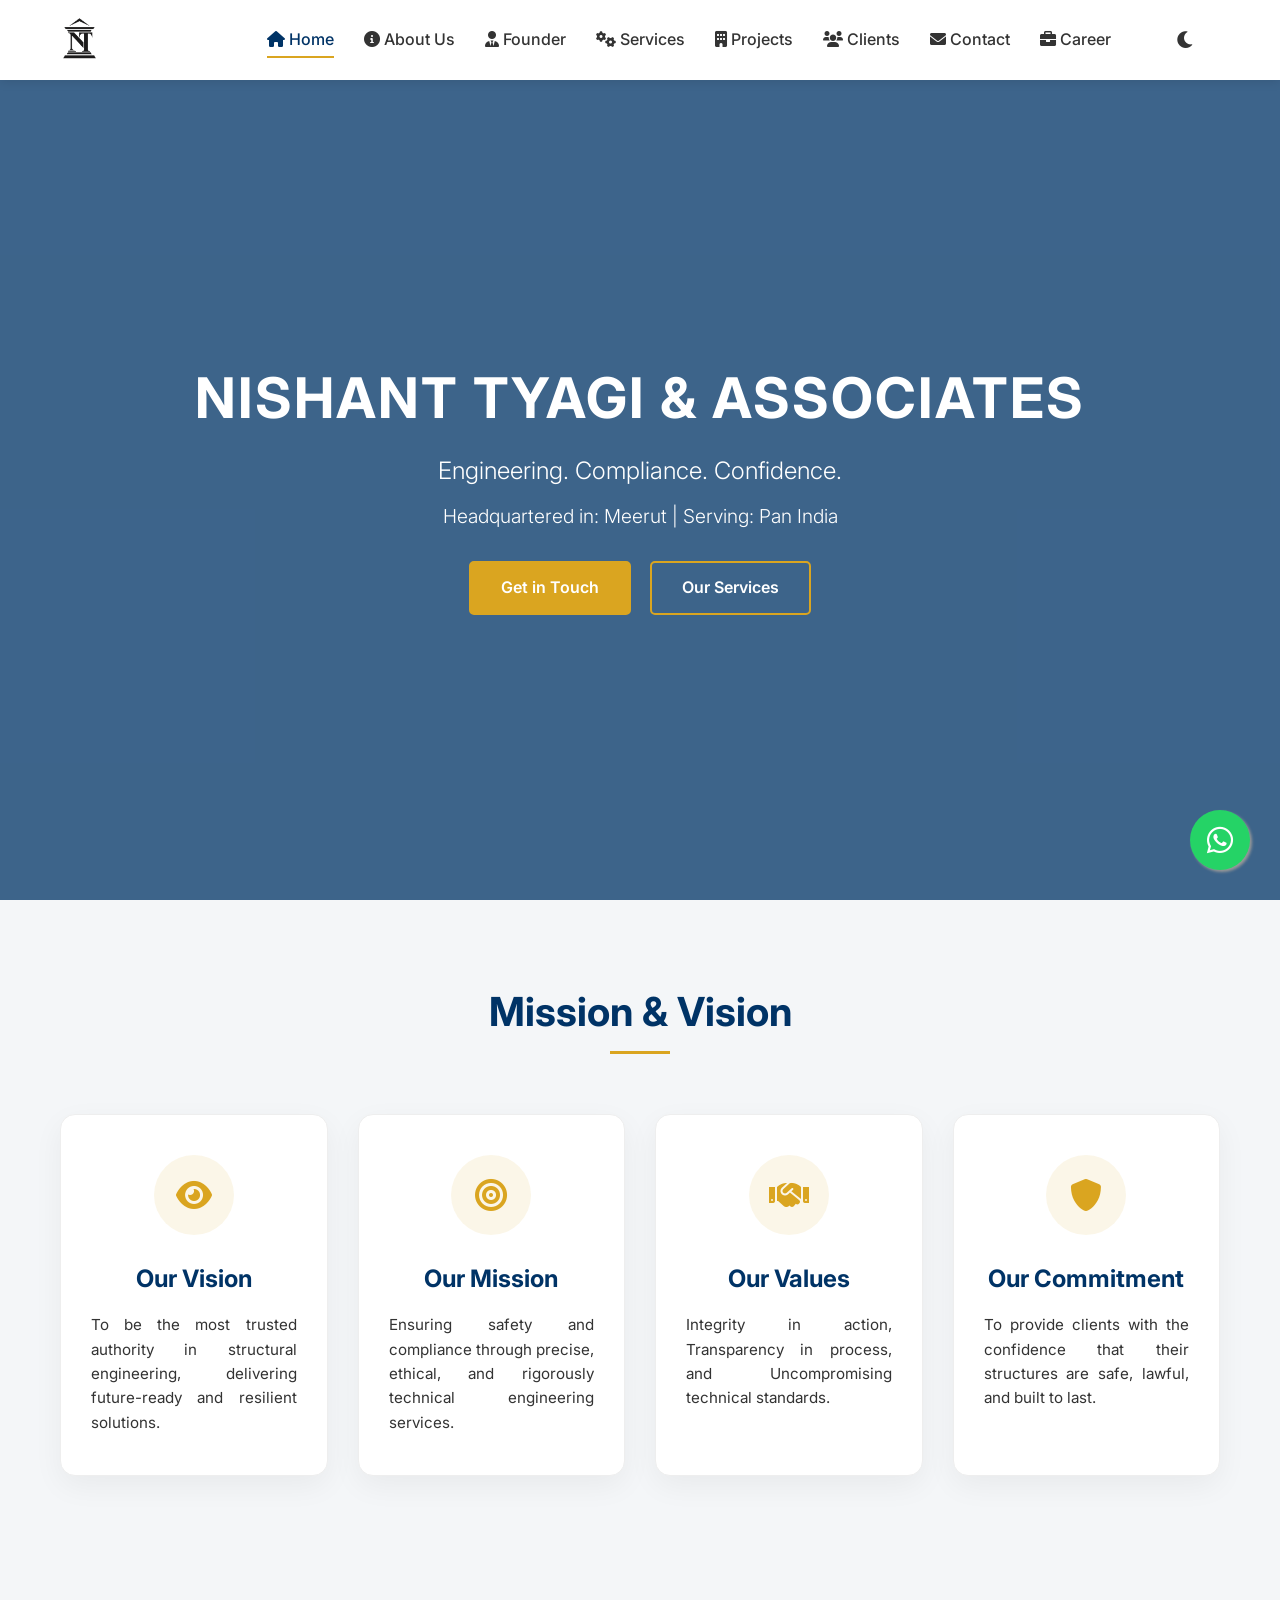
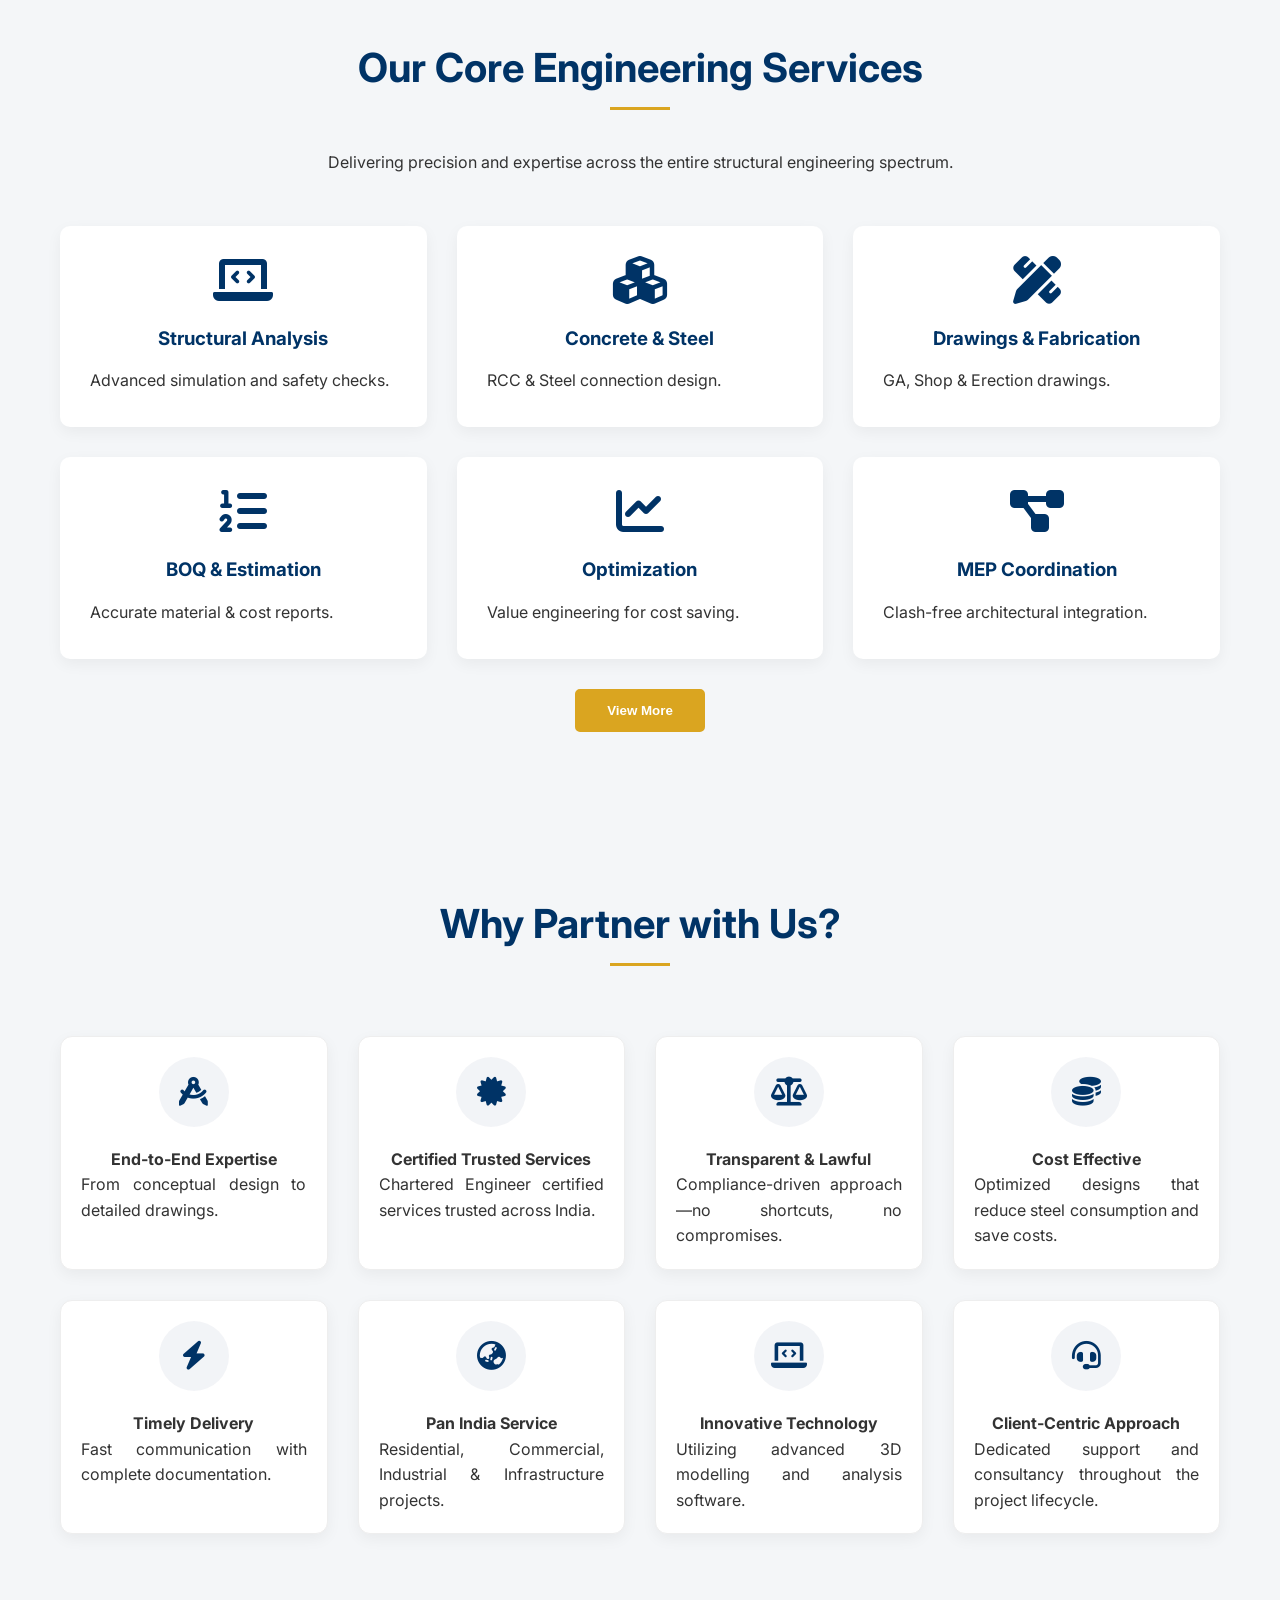
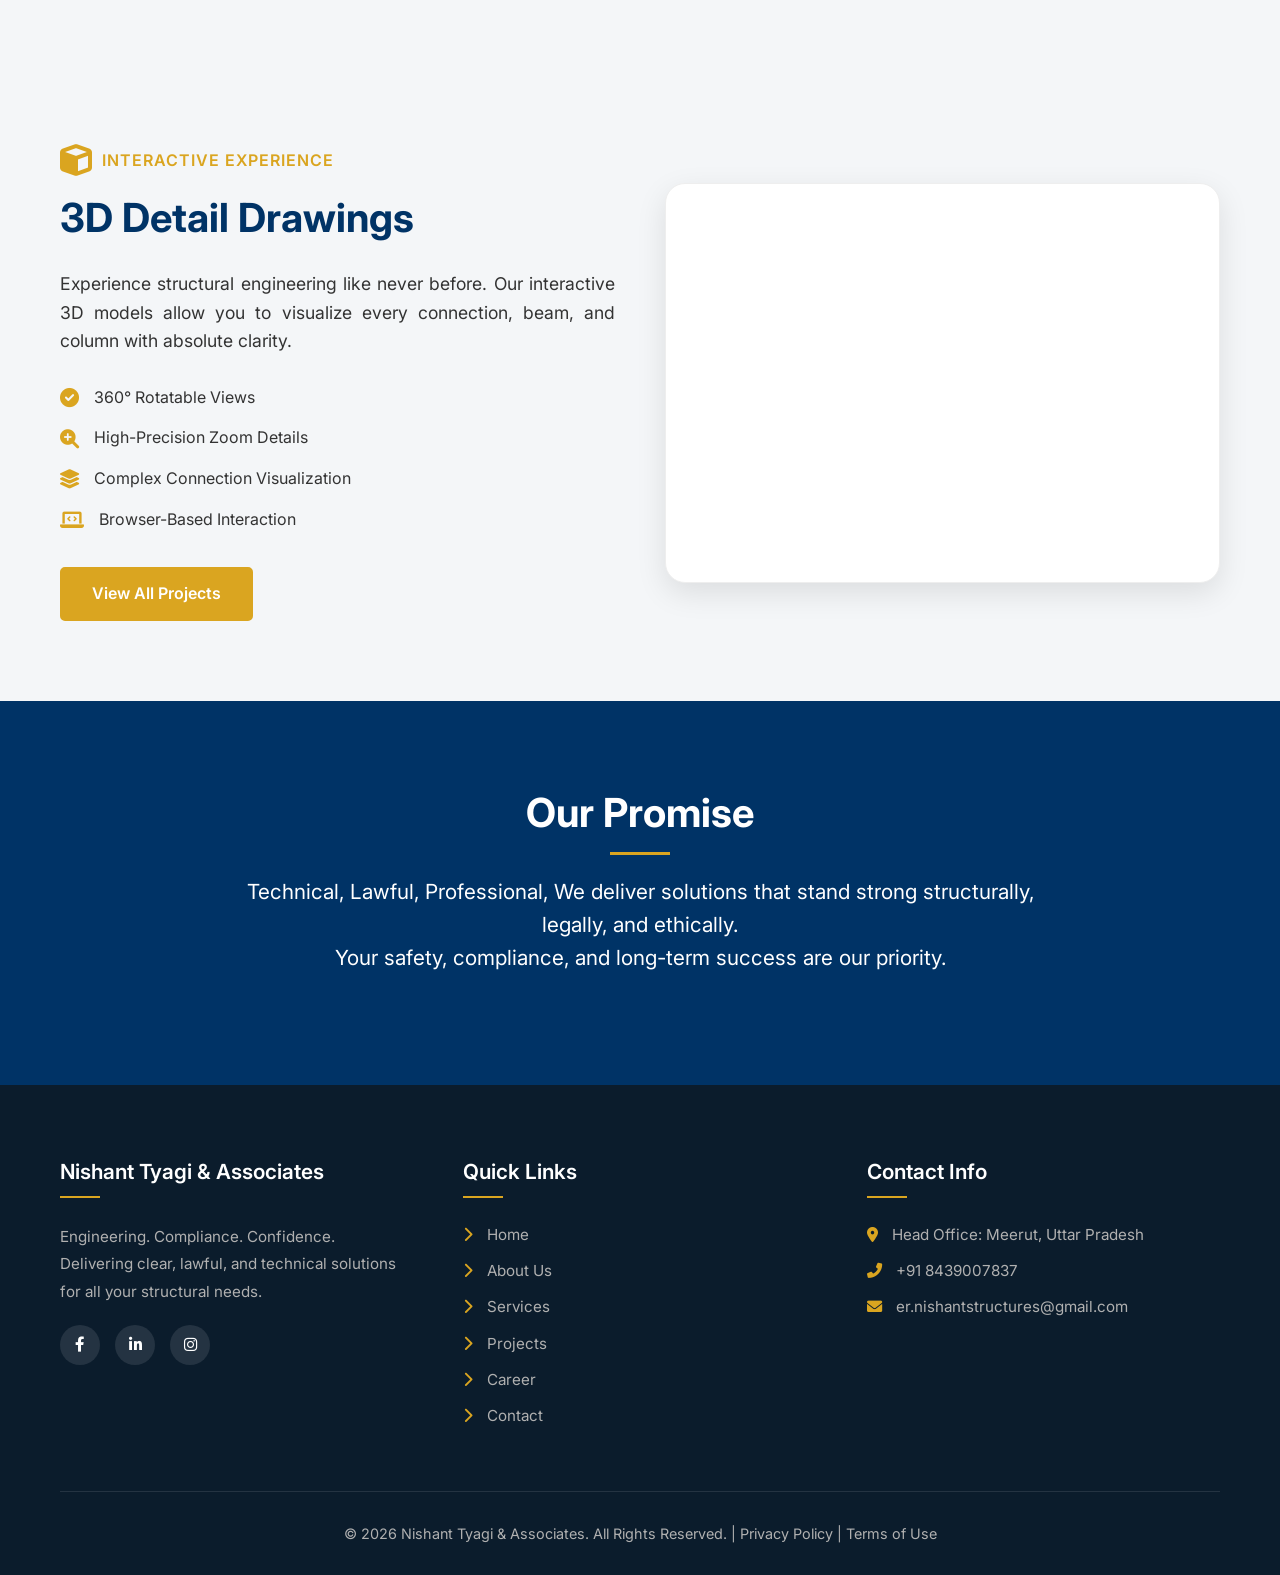
==== index.html @ 3ebc5d52 "first upload" ====
<!DOCTYPE html>
<html lang="en">

<head>
    <!-- Google Analytics -->
    <script async src="https://www.googletagmanager.com/gtag/js?id=G-XPP1EX9ZJM"></script>
    <script>
        window.dataLayer = window.dataLayer || [];
        function gtag(){dataLayer.push(arguments);}
        gtag('js', new Date());
        gtag('config', 'G-XPP1EX9ZJM');
    </script>

    <!-- Basic SEO -->
    <meta charset="UTF-8">
    <meta name="viewport" content="width=device-width, initial-scale=1.0">

    <!--  High-Performance Title -->
    <title>Best Structural Engineers | CEng Design, Audit & FEA Experts India</title>

    <!-- Optimized Meta Description (CTR Focused) -->
    <meta name="description" content="CEng Structural Engineers in Meerut & Pan India. Structural audits, FEA, design & compliance by Nishant Tyagi & Associates. Call +91 8439007837.">

    <!-- Optional Keywords -->
    <meta name="keywords" content="Structural Engineer Meerut, Structural Audit India, FEA Analysis, Building Design, Structural Consultant India">

    <!-- Canonical -->
    <link rel="canonical" href="https://nishanttyagiandassociates.com/">

    <!-- Robots -->
    <meta name="robots" content="index, follow, max-image-preview:large">

    <!-- Author -->
    <meta name="author" content="Nishant Tyagi & Associates">

    <!-- Theme Color (Mobile SEO boost) -->
    <meta name="theme-color" content="#0d1b2a">

    <!-- Open Graph -->
    <meta property="og:title" content="Best Structural Engineers in Meerut | Nishant Tyagi & Associates">
    <meta property="og:description" content="Structural audits, FEA, compliance & design experts across India. Trusted engineering solutions.">
    <meta property="og:image" content="https://nishanttyagiandassociates.com/assets/images/logo.png">
    <meta property="og:url" content="https://nishanttyagiandassociates.com/">
    <meta property="og:type" content="website">

    <!-- Twitter SEO -->
    <meta name="twitter:card" content="summary_large_image">
    <meta name="twitter:title" content="Top Structural Engineers in Meerut">
    <meta name="twitter:description" content="Audit, FEA, compliance & design services across India. Call +91 8439007837.">
    <meta name="twitter:image" content="https://nishanttyagiandassociates.com/assets/images/logo.png">

    <!-- Schema (Upgraded ProfessionalService + LocalBusiness) -->
    <script type="application/ld+json">
    {
      "@context": "https://schema.org",
      "@type": "ProfessionalService",
      "name": "Nishant Tyagi & Associates",
      "url": "https://nishanttyagiandassociates.com/",
      "logo": "https://nishanttyagiandassociates.com/assets/images/logo.png",
      "image": "https://nishanttyagiandassociates.com/assets/images/logo.png",
      "description": "CEng Structural Engineers in Meerut providing structural audit, FEA analysis, design and compliance services across India.",
      "telephone": "+91 8439007837",
      "priceRange": "$$",
      "address": {
        "@type": "PostalAddress",
        "addressLocality": "Meerut",
        "addressRegion": "Uttar Pradesh",
        "postalCode": "250001",
        "addressCountry": "IN"
      },
      "geo": {
        "@type": "GeoCoordinates",
        "latitude": 28.9845,
        "longitude": 77.7064
      },
      "areaServed": {
        "@type": "Country",
        "name": "India"
      },
      "openingHours": "Mo-Sa 09:00-18:00",
      "sameAs": [
        "https://www.facebook.com/nishantstructures",
        "https://www.linkedin.com/in/nishant-tyagi-1036a1152/"
      ]
    }
    </script>

    <!-- Performance (Important for SEO Ranking) -->
    <link rel="preconnect" href="https://fonts.googleapis.com">
    <link rel="preconnect" href="https://fonts.gstatic.com" crossorigin>

    <!-- Fonts -->
    <link href="https://fonts.googleapis.com/css2?family=Inter:wght@300;400;500;600;700&amp;display=swap" rel="stylesheet">

    <!-- CSS -->
    <link rel="stylesheet" href="assets/css/style.css">

    <!-- Favicon -->
    <link rel="icon" href="assets/images/logo.png" type="image/png">

    <!-- Icons -->
    <link rel="stylesheet" href="https://cdnjs.cloudflare.com/ajax/libs/font-awesome/6.0.0/css/all.min.css">

</head>

<body>

    <!-- Header -->
    <header>
        <div class="container nav-container">
            <a href="index.html" class="logo">
                <img src="assets/images/logo.png" alt="Nishant Tyagi & Associates">
            </a>
            <div class="mobile-menu-btn"><i class="fas fa-bars"></i></div>
            <nav class="nav-links">
                <a href="index.html" class="active"><i class="fas fa-home"></i> Home</a>
                <a href="about/"><i class="fas fa-info-circle"></i> About Us</a>
                <a href="founder/"><i class="fas fa-user-tie"></i> Founder</a>
                <a href="services/"><i class="fas fa-cogs"></i> Services</a>
                <a href="projects/"><i class="fas fa-building"></i> Projects</a>
                <a href="clients/"><i class="fas fa-users"></i> Clients</a>
                <a href="contact/"><i class="fas fa-envelope"></i> Contact</a>
                <a href="career/"><i class="fas fa-briefcase"></i> Career</a>
                <!-- Theme Toggle inside Nav for better mobile layout -->
                <div id="theme-toggle" style="cursor: pointer; margin-left: 10px;"><i class="fas fa-moon"></i></div>
            </nav>
        </div>
    </header>

    <!-- Hero Section -->
    <section class="hero">
        <video autoplay muted loop playsinline id="hero-video">
            <source src="assets/videos/1.mp4" type="video/mp4">
            Your browser does not support the video tag.
        </video>
        <div class="hero-overlay"></div>
        <div class="container hero-content">
            <h1 class="reveal">Nishant Tyagi & Associates</h1>
            <p class="reveal reveal-delay-2">Engineering. Compliance. Confidence.</p>
            <p style="font-size: 1.2rem; margin-top: -20px;">Headquartered in: Meerut | Serving: Pan India</p>
            <div style="margin-top: 30px;">
                <a href="contact/" class="btn">Get in Touch</a>
                <a href="services/" class="btn" style="background: transparent; margin-left: 15px;">Our Services</a>
            </div>
        </div>
    </section>

    <!-- Mission & Vision -->
    <section class="section-padding" style="background-color: var(--light-bg);">
        <div class="container">
            <div class="text-center">
                <h2 class="section-title">Mission & Vision</h2>
            </div>
            <div class="mv-grid">
                <!-- Vision -->
                <div class="mv-card reveal">
                    <div class="mv-icon"><i class="fas fa-eye"></i></div>
                    <h3>Our Vision</h3>
                    <p>To be the most trusted authority in structural engineering, delivering future-ready and resilient
                        solutions.</p>
                </div>

                <!-- Mission -->
                <div class="mv-card reveal reveal-delay-1">
                    <div class="mv-icon"><i class="fas fa-bullseye"></i></div>
                    <h3>Our Mission</h3>
                    <p>Ensuring safety and compliance through precise, ethical, and rigorously technical engineering
                        services.</p>
                </div>

                <!-- Values -->
                <div class="mv-card reveal reveal-delay-2">
                    <div class="mv-icon"><i class="fas fa-handshake"></i></div>
                    <h3>Our Values</h3>
                    <p>Integrity in action, Transparency in process, and Uncompromising technical standards.</p>
                </div>

                <!-- Commitment -->
                <div class="mv-card reveal reveal-delay-3">
                    <div class="mv-icon"><i class="fas fa-shield-alt"></i></div>
                    <h3>Our Commitment</h3>
                    <p>To provide clients with the confidence that their structures are safe, lawful, and built to last.
                    </p>
                </div>
            </div>
        </div>
    </section>

    </section>

    <!-- Core Engineering Services -->
    <section class="section-padding">
        <div class="container">
            <div class="text-center">
                <h2 class="section-title">Our Core Engineering Services</h2>
                <p style="margin-top: 20px; color: var(--text-color);">Delivering precision and expertise across the
                    entire structural engineering spectrum.</p>
            </div>
            <div class="services-grid" style="margin-top: 50px;">
                <!-- Service 1 -->
                <a href="services/#analysis" class="service-card text-center reveal"
                    style="display:block; padding: 30px; text-decoration:none; color:inherit;">
                    <i class="fas fa-laptop-code fa-3x" style="color: var(--primary-color); margin-bottom: 20px;"></i>
                    <h3>Structural Analysis</h3>
                    <p>Advanced simulation and safety checks.</p>
                </a>
                <!-- Service 2 -->
                <a href="services/#concrete-steel" class="service-card text-center reveal"
                    style="display:block; padding: 30px; text-decoration:none; color:inherit;">
                    <i class="fas fa-cubes fa-3x" style="color: var(--primary-color); margin-bottom: 20px;"></i>
                    <h3>Concrete & Steel</h3>
                    <p>RCC & Steel connection design.</p>
                </a>
                <!-- Service 3 -->
                <a href="services/#drawings" class="service-card text-center reveal"
                    style="display:block; padding: 30px; text-decoration:none; color:inherit;">
                    <i class="fas fa-pencil-ruler fa-3x" style="color: var(--primary-color); margin-bottom: 20px;"></i>
                    <h3>Drawings & Fabrication</h3>
                    <p>GA, Shop & Erection drawings.</p>
                </a>
                <!-- Service 4 -->
                <a href="services/#boq" class="service-card text-center reveal"
                    style="display:block; padding: 30px; text-decoration:none; color:inherit;">
                    <i class="fas fa-list-ol fa-3x" style="color: var(--primary-color); margin-bottom: 20px;"></i>
                    <h3>BOQ & Estimation</h3>
                    <p>Accurate material & cost reports.</p>
                </a>
                <!-- Service 5 -->
                <a href="services/#optimization" class="service-card text-center reveal"
                    style="display:block; padding: 30px; text-decoration:none; color:inherit;">
                    <i class="fas fa-chart-line fa-3x" style="color: var(--primary-color); margin-bottom: 20px;"></i>
                    <h3>Optimization</h3>
                    <p>Value engineering for cost saving.</p>
                </a>
                <!-- Service 6 -->
                <a href="services/#coordination" class="service-card text-center reveal"
                    style="display:block; padding: 30px; text-decoration:none; color:inherit;">
                    <i class="fas fa-project-diagram fa-3x"
                        style="color: var(--primary-color); margin-bottom: 20px;"></i>
                    <h3>MEP Coordination</h3>
                    <p>Clash-free architectural integration.</p>
                </a>
                <!-- Service 7 -->
                <a href="services/#compliance" class="service-card text-center reveal"
                    style="display:block; padding: 30px; text-decoration:none; color:inherit;">
                    <i class="fas fa-globe fa-3x" style="color: var(--primary-color); margin-bottom: 20px;"></i>
                    <h3>Global Compliance</h3>
                    <p>IS, AISC, MBMA standards.</p>
                </a>
                <!-- Service 8 (New) -->
                <a href="services/#peer-review" class="service-card text-center reveal"
                    style="display:block; padding: 30px; text-decoration:none; color:inherit;">
                    <i class="fas fa-glasses fa-3x" style="color: var(--primary-color); margin-bottom: 20px;"></i>
                    <h3>Peer Review & Vetting</h3>
                    <p>Third-party design verification.</p>
                </a>
                <!-- Service 9 (New) -->
                <a href="services/#audit" class="service-card text-center reveal"
                    style="display:block; padding: 30px; text-decoration:none; color:inherit;">
                    <i class="fas fa-stethoscope fa-3x" style="color: var(--primary-color); margin-bottom: 20px;"></i>
                    <h3>Structural Audit</h3>
                    <p>Health check & Retrofitting.</p>
                </a>
            </div>
        </div>
    </section>

    <!-- Why Partner with Us -->
    <section class="section-padding">
        <div class="container">
            <div class="text-center">
                <h2 class="section-title">Why Partner with Us?</h2>
            </div>
            <div class="features-grid">
                <div class="feature-item reveal">
                    <div class="feature-icon"><i class="fas fa-drafting-compass anim-float"></i></div>
                    <h4>End-to-End Expertise</h4>
                    <p>From conceptual design to detailed drawings.</p>
                </div>
                <div class="feature-item reveal">
                    <div class="feature-icon"><i class="fas fa-certificate anim-pulse"></i></div>
                    <h4>Certified Trusted Services</h4>
                    <p>Chartered Engineer certified services trusted across India.</p>
                </div>
                <div class="feature-item reveal">
                    <div class="feature-icon"><i class="fas fa-balance-scale anim-swing"></i></div>
                    <h4>Transparent & Lawful</h4>
                    <p>Compliance-driven approach—no shortcuts, no compromises.</p>
                </div>
                <div class="feature-item reveal">
                    <div class="feature-icon"><i class="fas fa-coins anim-wobble"></i></div>
                    <h4>Cost Effective</h4>
                    <p>Optimized designs that reduce steel consumption and save costs.</p>
                </div>
                <div class="feature-item reveal">
                    <div class="feature-icon"><i class="fas fa-bolt anim-float"></i></div>
                    <h4>Timely Delivery</h4>
                    <p>Fast communication with complete documentation.</p>
                </div>
                <div class="feature-item reveal">
                    <div class="feature-icon"><i class="fas fa-globe-asia anim-swing"></i></div>
                    <h4>Pan India Service</h4>
                    <p>Residential, Commercial, Industrial & Infrastructure projects.</p>
                </div>
                <!-- New Items -->
                <div class="feature-item reveal">
                    <div class="feature-icon"><i class="fas fa-laptop-code anim-pulse"></i></div>
                    <h4>Innovative Technology</h4>
                    <p>Utilizing advanced 3D modelling and analysis software.</p>
                </div>
                <div class="feature-item reveal">
                    <div class="feature-icon"><i class="fas fa-headset anim-wobble"></i></div>
                    <h4>Client-Centric Approach</h4>
                    <p>Dedicated support and consultancy throughout the project lifecycle.</p>
                </div>
            </div>
        </div>
    </section>

    <!-- 3D Detail Drawing Section -->
    <section class="section-padding" style="background-color: var(--light-bg);">
        <div class="container">
            <div class="model-content-grid">
                <!-- Left Side: Text Content -->
                <div class="model-text reveal">
                    <div style="display:flex; align-items:center; gap:10px; margin-bottom:10px;">
                        <i class="fas fa-cube fa-2x" style="color:var(--secondary-color);"></i>
                        <span
                            style="color:var(--secondary-color); font-weight:600; letter-spacing:1px; text-transform:uppercase;">Interactive
                            Experience</span>
                    </div>
                    <h2>3D Detail Drawings</h2>
                    <p>Experience structural engineering like never before. Our interactive 3D models allow you to
                        visualize every connection, beam, and column with absolute clarity.</p>

                    <div class="model-features">
                        <ul>
                            <li><i class="fas fa-check-circle"></i> <span>360° Rotatable Views</span></li>
                            <li><i class="fas fa-search-plus"></i> <span>High-Precision Zoom Details</span></li>
                            <li><i class="fas fa-layer-group"></i> <span>Complex Connection Visualization</span></li>
                            <li><i class="fas fa-laptop-code"></i> <span>Browser-Based Interaction</span></li>
                        </ul>
                    </div>

                    <a href="projects/" class="btn" style="margin-top:20px;">View All Projects</a>
                </div>

                <!-- Right Side: 3D Model -->
                <div class="model-wrapper reveal reveal-delay-2">
                    <video autoplay muted loop playsinline style="width: 100%; height: 100%; object-fit: cover;">
                        <source src="assets/videos/indexvideo.mp4" type="video/mp4">
                        Your browser does not support the video tag.
                    </video>
                </div>
            </div>
        </div>
    </section>

    <!-- Our Promise -->
    <section class="section-padding"
        style="background-color: var(--primary-color); color: var(--white); text-align: center;">
        <div class="container">
            <h2 class="section-title reveal" style="color: var(--white); border-bottom-color: var(--white);">Our Promise
            </h2>
            <p class="reveal" style="font-size: 1.3rem; max-width: 800px; margin: 0 auto 30px;">
                Technical, Lawful, Professional, We deliver solutions that stand strong structurally, legally, and
                ethically. <br>Your safety, compliance, and long-term success are our priority.
            </p>
        </div>
    </section>

    <!-- Footer -->
    <footer>
        <div class="container">
            <div class="footer-content">
                <div class="footer-section">
                    <h4>Nishant Tyagi & Associates</h4>
                    <p>Engineering. Compliance. Confidence.<br>Delivering clear, lawful, and technical solutions for all
                        your structural needs.</p>
                    <div class="social-links">
                        <a href="https://www.facebook.com/share/1Bvm3beDtH/?mibextid=wwXIfr"><i
                                class="fab fa-facebook-f"></i></a>
                        <a href="https://www.linkedin.com/in/nishant-tyagi-1036a1152/"><i
                                class="fab fa-linkedin-in"></i></a>
                        <a href="https://www.instagram.com/er.nishant19?igsh=MXc3ZTB1Z3V0cXY0aA%3D%3D&utm_source=qr"><i
                                class="fab fa-instagram"></i></a>
                    </div>
                </div>
                <div class="footer-section">
                    <h4>Quick Links</h4>
                    <ul>
                        <li><a href="index.html"><i class="fas fa-chevron-right"></i> Home</a></li>
                        <li><a href="about/"><i class="fas fa-chevron-right"></i> About Us</a></li>
                        <li><a href="services/"><i class="fas fa-chevron-right"></i> Services</a></li>
                        <li><a href="projects/"><i class="fas fa-chevron-right"></i> Projects</a></li>
                        <li><a href="career/"><i class="fas fa-chevron-right"></i> Career</a></li>
                        <li><a href="contact/"><i class="fas fa-chevron-right"></i> Contact</a></li>
                    </ul>
                </div>
                <div class="footer-section">
                    <h4>Contact Info</h4>
                    <ul>
                        <li><i class="fas fa-map-marker-alt"></i> Head Office: Meerut, Uttar Pradesh</li>
                        <li><i class="fas fa-phone-alt"></i> <a href="tel:+918439007837" style="color: #b0b0b0;">+91
                                8439007837</a></li>
                        <li><i class="fas fa-envelope"></i> <a href="mailto:er.nishantstructures@gmail.com"
                                style="color: #b0b0b0;">er.nishantstructures@gmail.com</a></li>
                    </ul>
                </div>
            </div>
            <div class="copyright">
                <p>&copy; <span id="current-year">2024</span> Nishant Tyagi & Associates. All Rights Reserved. | <a
                        href="privacy-policy.html" style="color: inherit; text-decoration: none;">Privacy Policy</a> |
                    <a href="terms.html" style="color: inherit; text-decoration: none;">Terms of Use</a>
                </p>
            </div>
        </div>
    </footer>

    <script src="assets/js/script.js"></script>
</body>

</html>
---- assets/css/style.css ----
/* Global Styles & Variables */
:root {
    /* Light Theme */
    --primary-color: #003366;
    --secondary-color: #DAA520;
    --text-color: #333333;
    --light-bg: #f4f6f8;
    --white: #ffffff;
    --card-bg: #ffffff;
    --nav-bg: #ffffff;
    --border-color: #eeeeee;
    --modal-bg: #ffffff;

    --font-main: 'Inter', sans-serif;
    --transition: all 0.3s ease;
}

[data-theme="dark"] {
    /* Dark Theme Override */
    --primary-color: #64b5f6;
    /* Lighter Blue for visibility */
    --text-color: #e0e0e0;
    --light-bg: #121212;
    --white: #1e1e1e;
    /* Main Dark BG */
    --card-bg: #2d2d2d;
    --nav-bg: #1e1e1e;
    --border-color: #404040;
    --modal-bg: #2d2d2d;
}

/* Reset & Basics */
* {
    box-sizing: border-box;
    margin: 0;
    padding: 0;
}

body {
    font-family: var(--font-main);
    line-height: 1.6;
    color: var(--text-color);
    background-color: var(--light-bg);
    /* Use light-bg as body bg */
    overflow-x: hidden;
    transition: background-color 0.3s ease, color 0.3s ease;
}

a {
    text-decoration: none;
    color: inherit;
    transition: var(--transition);
    cursor: pointer;
}

ul {
    list-style: none;
}

img {
    max-width: 100%;
    height: auto;
    display: block;
}

/* Utilities */
.container {
    max-width: 1200px;
    margin: 0 auto;
    padding: 0 20px;
}

.section-padding {
    padding: 80px 0;
}

.text-center {
    text-align: center;
}

.btn {
    display: inline-block;
    padding: 12px 30px;
    background-color: var(--secondary-color);
    color: #ffffff;
    border-radius: 5px;
    font-weight: 600;
    border: 2px solid var(--secondary-color);
    cursor: pointer;
}

.btn:hover {
    background-color: transparent;
    color: var(--secondary-color);
}

.section-title {
    font-size: 2.5rem;
    color: var(--primary-color);
    margin-bottom: 20px;
    position: relative;
    display: inline-block;
    padding-bottom: 10px;
}

.section-title::after {
    content: '';
    position: absolute;
    bottom: 0;
    left: 50%;
    transform: translateX(-50%);
    width: 60px;
    height: 3px;
    background-color: var(--secondary-color);
}

/* Navigation Styles */
header {
    background-color: var(--nav-bg);
    box-shadow: 0 2px 10px rgba(0, 0, 0, 0.1);
    position: fixed;
    top: 0;
    left: 0;
    right: 0;
    width: 100%;
    z-index: 1000;
    transition: var(--transition);
}

.nav-container {
    display: flex;
    justify-content: space-between;
    align-items: center;
    height: 80px;
    position: relative;
}

.logo img {
    height: 50px;
    width: auto;
    display: block;
}

.nav-links {
    display: flex;
    gap: 30px;
    align-items: center;
}

.nav-links a {
    font-weight: 500;
    color: var(--text-color);
    position: relative;
    font-size: 1rem;
}

.nav-links a::after {
    content: '';
    position: absolute;
    width: 0;
    height: 2px;
    bottom: -5px;
    left: 0;
    background-color: var(--secondary-color);
    transition: var(--transition);
}

.nav-links a:hover::after,
.nav-links a.active::after {
    width: 100%;
}

.nav-links a:hover,
.nav-links a.active {
    color: var(--primary-color);
}

.mobile-menu-btn {
    display: none;
    font-size: 1.8rem;
    color: var(--primary-color);
    cursor: pointer;
    z-index: 1001;
}

/* Theme Toggle */
#theme-toggle {
    cursor: pointer;
    font-size: 1.2rem;
    color: var(--text-color);
    padding: 25px;
    border-radius: 50%;
    transition: var(--transition);
}

#theme-toggle:hover {
    color: var(--secondary-color);
    background: rgba(0, 0, 0, 0.05);
}

/* Hero Section */
/* Hero Section */
.hero {
    position: relative;
    height: 100vh;
    display: flex;
    align-items: center;
    justify-content: center;
    text-align: center;
    color: #ffffff;
    padding-top: 80px;
    overflow: hidden;
}

#hero-video {
    position: absolute;
    top: 0;
    left: 0;
    width: 100%;
    height: 100%;
    object-fit: cover;
    z-index: 0;
}

.hero-overlay {
    position: absolute;
    top: 0;
    left: 0;
    width: 100%;
    height: 100%;
    background: rgba(0, 51, 102, 0.75);
    /* Dark blue overlay for text readability */
    z-index: 1;
}

.hero-content {
    position: relative;
    z-index: 2;
}

.hero-content h1 {
    font-size: 3.5rem;
    margin-bottom: 20px;
    text-transform: uppercase;
    letter-spacing: 2px;
    line-height: 1.2;
}

.hero-content p {
    font-size: 1.5rem;
    margin-bottom: 30px;
    font-weight: 300;
}

/* About / Company Profile */
.about-content {
    display: grid;
    grid-template-columns: 1fr 2fr;
    /* Adjusted ratio */
    gap: 60px;
    /* Increased gap for better breathing room */
    align-items: center;
    perspective: 1000px;
    text-align: justify !important;
    /* Enable 3D space */
}

/* 1. Image Styling with Subtle Interaction */
.about-theme-img {
    width: 100%;
    height: auto;
    border-radius: 20px;
    box-shadow: 0 10px 30px rgba(0, 0, 0, 0.08);
    transition: transform 0.4s ease, box-shadow 0.4s ease;
    /* Removed complex 3D perspective for simplicity */
    position: relative;
    z-index: 2;
}

.about-theme-img:hover {
    transform: translateY(-5px);
    /* Simple lift instead of tilt */
    box-shadow: 0 20px 40px rgba(0, 0, 0, 0.15);
}

/* 2. Clean & Elegant Content Box */
.about-text-content {
    background: var(--card-bg);
    /* Check if glassmorphism is needed, solid is simpler */
    padding: 40px;
    border-radius: 20px;
    box-shadow: 0 5px 20px rgba(0, 0, 0, 0.05);
    /* Softer shadow */
    border: 1px solid var(--border-color);
    transition: all 0.4s ease;
    position: relative;
    overflow: hidden;
    z-index: 1;
}

.about-text-content:hover {
    transform: translateY(-5px);
    box-shadow: 0 15px 35px rgba(0, 0, 0, 0.1);
    border-color: var(--secondary-color);
}

/* Accent Line instead of Bubble */
.about-text-content::before {
    content: '';
    position: absolute;
    top: 0;
    left: 0;
    width: 4px;
    height: 100%;
    background: var(--secondary-color);
    opacity: 0.8;
    transform: scaleY(0.3);
    /* Start small */
    transform-origin: top;
    transition: transform 0.4s ease;
}

.about-text-content:hover::before {
    transform: scaleY(1);
    /* Full height on hover */
}

/* Remove Float Bubble for cleaner look */

/* Dark Mode Adjustments */
[data-theme="dark"] .about-text-content {
    background: var(--card-bg);
    border: 1px solid rgba(255, 255, 255, 0.1);
}

[data-theme="dark"] .about-theme-img {
    box-shadow: 0 10px 30px rgba(0, 0, 0, 0.3);
}

/* Elegant Gradient Button */
.about-text-content .btn {
    background: var(--primary-color);
    color: var(--white);
    border: none;
    box-shadow: 0 4px 10px rgba(0, 0, 0, 0.2);
    transition: all 0.3s ease;
    position: relative;
    z-index: 5;
    padding: 12px 35px;
    letter-spacing: 0.5px;
}

.about-text-content .btn:hover {
    transform: translateY(-2px);
    box-shadow: 0 8px 20px rgba(0, 0, 0, 0.3);
    background: var(--secondary-color);
}

/* Responsiveness for About Content */
@media (max-width: 900px) {
    .about-content {
        grid-template-columns: 1fr;
        text-align: center;
        gap: 30px;
    }

    .about-text-content {
        text-align: left;
        /* Keep text readable on mobile */
        padding: 25px;
    }
}

/* Services / Grid System Overhaul */
.services-grid {
    display: grid;
    grid-template-columns: repeat(auto-fit, minmax(300px, 1fr));
    gap: 30px;
}

.service-card {
    background: var(--card-bg);
    padding: 0;
    /* Reset for image cards */
    border-radius: 10px;
    box-shadow: 0 5px 15px rgba(0, 0, 0, 0.05);
    transition: var(--transition);
    border-bottom: 3px solid transparent;
    height: 100%;
    /* Equal Height */
    display: flex;
    flex-direction: column;
    overflow: hidden;
    position: relative;
}

/* Why Partner with Us Section */
.features-grid {
    display: grid;
    grid-template-columns: repeat(auto-fit, minmax(220px, 1fr));
    gap: 30px;
    margin-top: 50px;
}

.feature-item {
    background: var(--card-bg);
    padding: 30px 20px;
    border-radius: 12px;
    box-shadow: 0 5px 15px rgba(0, 0, 0, 0.05);
    text-align: center;
    transition: all 0.3s ease;
    border: 1px solid var(--border-color);
    position: relative;
    overflow: hidden;
}

.feature-item:hover {
    transform: translateY(-5px);
    box-shadow: 0 15px 30px rgba(0, 0, 0, 0.1);
    border-color: var(--secondary-color);
}

.feature-icon {
    width: 70px;
    height: 70px;
    line-height: 70px;
    border-radius: 50%;
    background: rgba(0, 51, 102, 0.05);
    color: var(--primary-color);
    font-size: 1.8rem;
    margin: 0 auto 20px;
    transition: all 0.3s ease;
}

.feature-item:hover .feature-icon {
    background: var(--primary-color);
    color: var(--white);
}

/* Automatic Icon Animation - Variety */
@keyframes animPulse {
    0% {
        transform: scale(1);
    }

    50% {
        transform: scale(1.1);
    }

    100% {
        transform: scale(1);
    }
}

@keyframes animFloat {

    0%,
    100% {
        transform: translateY(0);
    }

    50% {
        transform: translateY(-8px);
    }
}

@keyframes animSwing {
    0% {
        transform: rotate(0deg);
    }

    20% {
        transform: rotate(5deg);
    }

    40% {
        transform: rotate(-5deg);
    }

    60% {
        transform: rotate(3deg);
    }

    80% {
        transform: rotate(-3deg);
    }

    100% {
        transform: rotate(0deg);
    }
}

@keyframes animWobble {

    0%,
    100% {
        transform: translateX(0%);
    }

    15% {
        transform: translateX(-5%) rotate(-2deg);
    }

    30% {
        transform: translateX(4%) rotate(2deg);
    }

    45% {
        transform: translateX(-3%) rotate(-1deg);
    }

    60% {
        transform: translateX(2%) rotate(1deg);
    }

    75% {
        transform: translateX(-1%) rotate(0deg);
    }
}

.feature-icon i.anim-pulse {
    animation: animPulse 2s infinite ease-in-out;
}

.feature-icon i.anim-float {
    animation: animFloat 3s infinite ease-in-out;
}

.feature-icon i.anim-swing {
    animation: animSwing 3s infinite ease-in-out;
}

.feature-icon i.anim-wobble {
    animation: animWobble 4s infinite ease-in-out;
}

/* Dark Mode Fixes for Feature Items */
[data-theme="dark"] .feature-item {
    background-color: var(--card-bg);
    border-color: #333;
}

[data-theme="dark"] .feature-icon {
    background: rgba(255, 255, 255, 0.05);
    /* Lighter bg for icon in dark mode */
}

[data-theme="dark"] .feature-item:hover {
    border-color: var(--secondary-color);
    box-shadow: 0 10px 20px rgba(0, 0, 0, 0.5);
}

/* 3D Section Split Layout */
.model-content-grid {
    display: grid;
    grid-template-columns: 1fr 1fr;
    gap: 50px;
    align-items: center;
    margin-top: 50px;
}

.model-text h2 {
    font-size: 2.5rem;
    color: var(--primary-color);
    margin-bottom: 20px;
}

.model-text p {
    color: var(--text-color);
    margin-bottom: 30px;
    font-size: 1.1rem;
    line-height: 1.6;
    text-align: justify !important;
}

.model-features ul {
    list-style: none;
    padding: 0;
}

.model-features li {
    margin-bottom: 15px;
    color: var(--text-color);
    display: flex;
    align-items: center;
}

.model-features li i {
    color: var(--secondary-color);
    margin-right: 15px;
    font-size: 1.2rem;
}

.model-wrapper {
    background: var(--card-bg) !important;
    /* Force theme variable */
    border: 1px solid var(--border-color);
    border-radius: 20px;
    box-shadow: 0 10px 30px rgba(0, 0, 0, 0.1);
    height: 400px;
    /* adjusted height for split view */
    position: relative;
    overflow: hidden;
}

/* Responsive adjustments for 3D section */
@media (max-width: 992px) {
    .model-content-grid {
        grid-template-columns: 1fr;
        text-align: center;
    }

}

.service-card-body {
    padding: 25px;
    flex-grow: 1;
    /* Pushes footer down if exists */
}

/* For simple text-only service cards */
.service-card.text-only {
    padding: 30px;
}

.service-card:hover {
    transform: translateY(-5px);
    border-bottom-color: var(--secondary-color);
    box-shadow: 0 10px 20px rgba(0, 0, 0, 0.5);
}

/* Service Image Slider */
.service-slider {
    position: relative;
    width: 100%;
    height: 100%;
    overflow: hidden;
    background: #000;
}

.slide {
    position: absolute;
    top: 0;
    left: 0;
    width: 100%;
    height: 100%;
    object-fit: contain;
    /* Changed from cover to contain to prevent cropping of technical diagrams */
    opacity: 0;
    transition: opacity 1s ease-in-out;
    z-index: 1;
}

.slide.active {
    opacity: 1;
    z-index: 2;
}

/* Floating WhatsApp Button */
.whatsapp-float {
    position: fixed;
    width: 60px;
    height: 60px;
    bottom: 30px;
    right: 30px;
    background-color: #25d366;
    color: #FFF;
    border-radius: 50%;
    text-align: center;
    font-size: 30px;
    box-shadow: 2px 2px 3px #999;
    z-index: 1002;
    display: flex;
    align-items: center;
    justify-content: center;
    text-decoration: none;
    transition: all 0.3s ease;
}

.whatsapp-float:hover {
    background-color: #128C7E;
    transform: scale(1.1);
    color: #FFF;
}

/* --- Services Page Redesign (Sticky Sidebar) --- */
.services-layout {
    display: grid;
    grid-template-columns: 250px 1fr;
    gap: 50px;
    position: relative;
    align-items: start;
}

/* Sidebar Styling */
.services-sidebar {
    position: sticky;
    top: 100px;
    /* Below header */
    background: var(--card-bg);
    padding: 20px;
    border-radius: 12px;
    box-shadow: 0 5px 15px rgba(0, 0, 0, 0.05);
    border: 1px solid var(--border-color);
    max-height: calc(100vh - 120px);
    overflow-y: auto;
}

.service-link {
    display: block;
    padding: 12px 15px;
    margin-bottom: 5px;
    color: var(--text-color);
    border-left: 3px solid transparent;
    transition: all 0.3s ease;
    font-weight: 500;
    border-radius: 0 5px 5px 0;
}

.service-link:hover {
    background: rgba(0, 0, 0, 0.02);
    color: var(--primary-color);
}

.service-link.active {
    border-left-color: var(--secondary-color);
    background: linear-gradient(to right, rgba(218, 165, 32, 0.1), transparent);
    color: var(--primary-color);
    padding-left: 20px;
}

/* Content Area */
.services-content {
    display: flex;
    flex-direction: column;
    gap: 80px;
    /* Space between sections */
}

/* Section Animation */
.service-section {
    opacity: 0;
    transform: translateY(30px);
    transition: all 0.6s ease-out;
    padding-top: 20px;
    /* Offset for anchor linking */
}

.service-section.visible {
    opacity: 1;
    transform: translateY(0);
}

/* Responsive: Collapse Sidebar on Mobile */
@media (max-width: 900px) {
    .services-layout {
        grid-template-columns: 1fr;
    }

    .services-sidebar {
        display: none;
        /* Hide sidebar on mobile, use standard scroll */
    }
}

/* For simple text-only service cards */
.service-card.text-only {
    padding: 30px;
}

.service-card:hover {
    transform: translateY(-5px);
    border-bottom-color: var(--secondary-color);
    box-shadow: 0 10px 25px rgba(0, 0, 0, 0.15);
}

.service-card h3,
.service-card h4 {
    color: var(--primary-color);
    margin-bottom: 15px;
}

/* Project/Client Card Specifics */
.project-img {
    height: 250px;
    width: 100%;
    object-fit: cover;
    transition: transform 0.5s ease;
}

.service-card:hover .project-img {
    transform: scale(1.05);
}

.card-overlay {
    position: absolute;
    top: 0;
    left: 0;
    width: 100%;
    height: 100%;
    background: rgba(0, 51, 102, 0.7);
    display: flex;
    align-items: center;
    justify-content: center;
    opacity: 0;
    transition: var(--transition);
    cursor: pointer;
}

.service-card:hover .card-overlay {
    opacity: 1;
}

/* Features / Why Us */
.features-grid {
    display: grid;
    grid-template-columns: repeat(auto-fit, minmax(250px, 1fr));
    gap: 30px;
}

.feature-item {
    text-align: center;
    padding: 20px;
    background: #fff;
}

/* 5. Contact Page Grid */
.contact-grid {
    display: grid;
    grid-template-columns: 1fr 1fr;
    gap: 40px;
    align-items: start;
}

@media (max-width: 900px) {
    .contact-grid {
        grid-template-columns: 1fr;
    }
}


/* --- Responsive Grids & Layouts --- */

/* 1. Mission & Vision Grid */
.mv-grid {
    display: grid;
    grid-template-columns: repeat(4, 1fr);
    gap: 20px;
    margin-top: 40px;
}

.mv-card {
    background: var(--card-bg);
    padding: 30px 20px;
    border-radius: 12px;
    text-align: center;
    box-shadow: 0 5px 15px rgba(0, 0, 0, 0.05);
    transition: var(--transition);
    border: 1px solid var(--border-color);
}

.mv-card:hover {
    transform: translateY(-5px);
    box-shadow: 0 10px 25px rgba(0, 0, 0, 0.1);
    border-color: var(--secondary-color);
}

.mv-icon {
    font-size: 2.5rem;
    color: var(--primary-color);
    margin-bottom: 20px;
}

/* 2. About Page Content */
.about-content {
    display: flex;
    gap: 50px;
    align-items: center;
}

.about-theme-img {
    width: 100%;
    max-width: 500px;
    border-radius: 15px;
    box-shadow: 0 10px 30px rgba(0, 0, 0, 0.1);
}

/* 3. Services Sidebar Layout */
.services-layout {
    display: grid;
    grid-template-columns: 250px 1fr;
    gap: 40px;
    align-items: start;
}

.services-sidebar {
    position: sticky;
    top: 100px;
    background: var(--card-bg);
    padding: 20px;
    border-radius: 10px;
    box-shadow: 0 5px 15px rgba(0, 0, 0, 0.05);
    border: 1px solid var(--border-color);
}

.service-link {
    display: block;
    padding: 12px 15px;
    color: var(--text-color);
    border-left: 3px solid transparent;
    transition: var(--transition);
    margin-bottom: 5px;
}

.service-link:hover,
.service-link.active {
    background: rgba(0, 51, 102, 0.05);
    color: var(--primary-color);
    border-left-color: var(--secondary-color);
    padding-left: 20px;
    font-weight: 600;
}

/* 4. Service/Project Grids */
.services-grid {
    display: grid;
    grid-template-columns: repeat(auto-fit, minmax(300px, 1fr));
    gap: 30px;
}

/* 5. Contact Page Grid */
.contact-grid {
    display: grid;
    grid-template-columns: 1fr 1fr;
    gap: 40px;
    align-items: start;
}

@media (max-width: 900px) {
    .contact-grid {
        grid-template-columns: 1fr;
    }
}

/* --- Generic Page Layout (Legal, Founder, Contact) --- */
.page-layout {
    display: grid;
    grid-template-columns: 280px 1fr;
    gap: 50px;
    margin-top: 50px;
    align-items: start;
}

/* Sticky Sidebar */
.page-sidebar {
    position: sticky;
    top: 100px;
    /* Below header */
    background: var(--card-bg);
    padding: 25px;
    border-radius: 15px;
    box-shadow: 0 5px 20px rgba(0, 0, 0, 0.05);
    border: 1px solid var(--border-color);
    max-height: calc(100vh - 120px);
    overflow-y: auto;
}

.page-sidebar h3 {
    margin-bottom: 20px;
    font-size: 1.2rem;
    color: var(--primary-color);
    border-bottom: 2px solid var(--border-color);
    padding-bottom: 10px;
}

.toc-link {
    display: block;
    padding: 12px 15px;
    margin-bottom: 5px;
    color: var(--text-color);
    border-left: 3px solid transparent;
    transition: var(--transition);
    font-size: 0.95rem;
    border-radius: 0 8px 8px 0;
}

.toc-link:hover {
    background: rgba(0, 51, 102, 0.05);
    color: var(--primary-color);
    padding-left: 20px;
}

.toc-link.active {
    border-left-color: var(--secondary-color);
    background: linear-gradient(to right, rgba(218, 165, 32, 0.1), transparent);
    color: var(--primary-color);
    padding-left: 20px;
    font-weight: 600;
}

/* Content Cards */
.page-content {
    display: flex;
    flex-direction: column;
    gap: 40px;
}

.content-card {
    background: var(--card-bg);
    padding: 40px;
    border-radius: 15px;
    box-shadow: 0 5px 25px rgba(0, 0, 0, 0.05);
    /* Soft shadow */
    border: 1px solid var(--border-color);
    transition: var(--transition);
    position: relative;
    overflow: hidden;
}

.content-card:hover {
    transform: translateY(-5px);
    box-shadow: 0 15px 35px rgba(0, 0, 0, 0.1);
    border-color: var(--secondary-color);
}

/* Icons in Headers */
.content-card h2 {
    color: var(--primary-color);
    margin-bottom: 25px;
    display: flex;
    align-items: center;
    gap: 15px;
    font-size: 1.8rem;
}

.content-card h2 i {
    color: var(--secondary-color);
    /* Gold accent for icon */
    background: rgba(218, 165, 32, 0.1);
    width: 50px;
    height: 50px;
    line-height: 50px;
    text-align: center;
    border-radius: 12px;
    font-size: 1.2rem;
    transition: var(--transition);
}

.content-card:hover h2 i {
    background: var(--primary-color);
    color: var(--white);
    transform: rotateY(360deg);
    /* Playful spin */
}

/* Content Typography */
.content-card p {
    font-size: 1.05rem;
    line-height: 1.8;
    margin-bottom: 20px;
    color: var(--text-color);
    opacity: 0.9;
}

.content-card ul {
    list-style: none;
    margin-left: 10px;
}

.content-card li {
    position: relative;
    padding-left: 30px;
    margin-bottom: 12px;
    font-size: 1rem;
}

.content-card li::before {
    content: '\f00c';
    /* FontAwesome check */
    font-family: 'Font Awesome 5 Free';
    font-weight: 900;
    position: absolute;
    left: 0;
    top: 2px;
    color: var(--primary-color);
    /* Icon Color Request */
}

/* Responsive */
@media (max-width: 900px) {
    .page-layout {
        grid-template-columns: 1fr;
    }

    .page-sidebar {
        /* On mobile, either hide or make it static top. User mentioned "left and right part in same way" */
        /* If specific page requires sidebar on mobile, we can override */
        position: static;
        max-height: none;
        margin-bottom: 30px;
    }

    .content-card {
        padding: 25px;
    }

    .mv-grid {
        grid-template-columns: repeat(2, 1fr);
    }

    .services-layout {
        grid-template-columns: 1fr;
    }

    .services-sidebar {
        display: none;
    }

    .about-content {
        flex-direction: column;
        text-align: center;
    }

    .about-theme-img {
        margin-bottom: 30px;
    }

    .contact-grid {
        grid-template-columns: 1fr;
    }
}

@media (max-width: 768px) {
    .mv-grid {
        grid-template-columns: 1fr;
        /* Stack on mobile */
    }
}

/* 1. Mission & Vision Grid */
.mv-grid {
    display: grid;
    grid-template-columns: repeat(4, 1fr);
    gap: 20px;
    margin-top: 40px;
}

.mv-card {
    background: var(--card-bg);
    padding: 30px 20px;
    border-radius: 12px;
    text-align: center;
    box-shadow: 0 5px 15px rgba(0, 0, 0, 0.05);
    transition: var(--transition);
    border: 1px solid var(--border-color);
}

.mv-card:hover {
    transform: translateY(-5px);
    box-shadow: 0 10px 25px rgba(0, 0, 0, 0.1);
    border-color: var(--secondary-color);
}

.mv-icon {
    font-size: 2.5rem;
    color: var(--primary-color);
    margin-bottom: 20px;
}

/* 2. About Page Content */
.about-content {
    display: flex;
    gap: 50px;
    align-items: center;
}

.about-theme-img {
    width: 100%;
    max-width: 500px;
    border-radius: 15px;
    box-shadow: 0 10px 30px rgba(0, 0, 0, 0.1);
}

/* 3. Services Sidebar Layout */
.services-layout {
    display: grid;
    grid-template-columns: 250px 1fr;
    gap: 40px;
    align-items: start;
}

.services-sidebar {
    position: sticky;
    top: 100px;
    background: var(--card-bg);
    padding: 20px;
    border-radius: 10px;
    box-shadow: 0 5px 15px rgba(0, 0, 0, 0.05);
    border: 1px solid var(--border-color);
}

.service-link {
    display: block;
    padding: 12px 15px;
    color: var(--text-color);
    border-left: 3px solid transparent;
    transition: var(--transition);
    margin-bottom: 5px;
}

.service-link:hover,
.service-link.active {
    background: rgba(0, 51, 102, 0.05);
    color: var(--primary-color);
    border-left-color: var(--secondary-color);
    padding-left: 20px;
    font-weight: 600;
}

/* 4. Service/Project Grids */
.services-grid {
    display: grid;
    grid-template-columns: repeat(auto-fit, minmax(300px, 1fr));
    gap: 30px;
}

/* --- Responsive Media Queries --- */

@media (max-width: 1024px) {
    .mv-grid {
        grid-template-columns: repeat(2, 1fr);
    }
}

@media (max-width: 900px) {
    .services-layout {
        grid-template-columns: 1fr;
    }

    .services-sidebar {
        display: none;
        /* Hide sidebar on mobile/tablet */
    }

    .about-content {
        flex-direction: column;
        text-align: center;
    }

    .about-theme-img {
        margin-bottom: 30px;
    }
}

@media (max-width: 768px) {
    .mv-grid {
        grid-template-columns: 1fr;
        /* Stack on mobile */
    }
}


/* --- Legal Pages (Privacy & Terms) Redesign --- */
.legal-layout {
    display: grid;
    grid-template-columns: 280px 1fr;
    gap: 50px;
    margin-top: 50px;
    align-items: start;
}

/* Sticky Sidebar */
.legal-sidebar {
    position: sticky;
    top: 100px;
    /* Below header */
    background: var(--card-bg);
    padding: 25px;
    border-radius: 15px;
    box-shadow: 0 5px 20px rgba(0, 0, 0, 0.05);
    border: 1px solid var(--border-color);
    max-height: calc(100vh - 120px);
    overflow-y: auto;
}

.legal-sidebar h3 {
    margin-bottom: 20px;
    font-size: 1.2rem;
    color: var(--primary-color);
    border-bottom: 2px solid var(--border-color);
    padding-bottom: 10px;
}

.toc-link {
    display: block;
    padding: 12px 15px;
    margin-bottom: 5px;
    color: var(--text-color);
    border-left: 3px solid transparent;
    transition: var(--transition);
    font-size: 0.95rem;
    border-radius: 0 8px 8px 0;
}

.toc-link:hover {
    background: rgba(0, 51, 102, 0.05);
    color: var(--primary-color);
    padding-left: 20px;
}

.toc-link.active {
    border-left-color: var(--secondary-color);
    background: linear-gradient(to right, rgba(218, 165, 32, 0.1), transparent);
    color: var(--primary-color);
    padding-left: 20px;
    font-weight: 600;
}

/* Legal Content Cards */
.legal-content {
    display: flex;
    flex-direction: column;
    gap: 40px;
}

.legal-card {
    background: var(--card-bg);
    padding: 40px;
    border-radius: 15px;
    box-shadow: 0 5px 25px rgba(0, 0, 0, 0.05);
    /* Soft shadow */
    border: 1px solid var(--border-color);
    transition: var(--transition);
    position: relative;
    overflow: hidden;
}

.legal-card:hover {
    transform: translateY(-5px);
    box-shadow: 0 15px 35px rgba(0, 0, 0, 0.1);
    border-color: var(--secondary-color);
}

/* Icons in Headers */
.legal-card h2 {
    color: var(--primary-color);
    margin-bottom: 25px;
    display: flex;
    align-items: center;
    gap: 15px;
    font-size: 1.8rem;
}

.legal-card h2 i {
    color: var(--secondary-color);
    /* Gold accent for icon */
    background: rgba(218, 165, 32, 0.1);
    width: 50px;
    height: 50px;
    line-height: 50px;
    text-align: center;
    border-radius: 12px;
    font-size: 1.2rem;
    transition: var(--transition);
}

.legal-card:hover h2 i {
    background: var(--primary-color);
    color: var(--white);
    transform: rotateY(360deg);
    /* Playful spin */
}

/* Content Typography */
.legal-card p {
    font-size: 1.05rem;
    line-height: 1.8;
    margin-bottom: 20px;
    color: var(--text-color);
    opacity: 0.9;
}

.legal-card ul {
    list-style: none;
    margin-left: 10px;
}

.legal-card li {
    position: relative;
    padding-left: 30px;
    margin-bottom: 12px;
    font-size: 1rem;
}

.legal-card li::before {
    content: '\f00c';
    /* FontAwesome check */
    font-family: 'Font Awesome 5 Free';
    font-weight: 900;
    position: absolute;
    left: 0;
    top: 2px;
    color: var(--primary-color);
    /* Icon Color Request */
}

/* Responsive */
@media (max-width: 900px) {
    .legal-layout {
        grid-template-columns: 1fr;
    }

    .legal-sidebar {
        display: none;
        /* Hide TOC on mobile for simplicity, or could make it a sticky top bar */
    }

    .legal-card {
        padding: 25px;
    }
}



/* Clients */
.clients-grid {
    display: grid;
    grid-template-columns: repeat(auto-fit, minmax(200px, 1fr));
    gap: 30px;
    align-items: center;
    text-align: center;
}


.client-item {
    background: var(--card-bg);
    padding: 20px;
    border-radius: 8px;
    box-shadow: 0 4px 6px rgba(0, 0, 0, 0.05);
    font-weight: 600;
    color: var(--primary-color);
    border: 1px solid var(--border-color);
    transition: var(--transition);
    cursor: pointer;
}

.client-item:hover {
    border-color: var(--secondary-color);
    transform: translateY(-2px);
    background: var(--primary-color);
    color: var(--white);
}

/* Mission & Vision Interactive Cards */
.mv-grid {
    display: grid;
    grid-template-columns: repeat(auto-fit, minmax(250px, 1fr));
    gap: 30px;
    margin-top: 40px;
}

.mv-card {
    background: var(--card-bg);
    padding: 40px 30px;
    border-radius: 15px;
    box-shadow: 0 10px 30px rgba(0, 0, 0, 0.05);
    text-align: center;
    position: relative;
    overflow: hidden;
    transition: all 0.4s ease;
    border: 1px solid var(--border-color);
    z-index: 1;
}

.mv-card::before {
    content: '';
    position: absolute;
    top: 0;
    left: 0;
    width: 100%;
    height: 0;
    background: linear-gradient(135deg, var(--primary-color), #004080);
    transition: all 0.4s ease;
    z-index: -1;
    opacity: 0.1;
}

.mv-card:hover {
    transform: translateY(-10px);
    box-shadow: 0 20px 40px rgba(0, 51, 102, 0.15);
    border-color: var(--primary-color);
}

.mv-card:hover::before {
    height: 100%;
}

.mv-icon {
    width: 80px;
    height: 80px;
    margin: 0 auto 25px;
    background: rgba(218, 165, 32, 0.1);
    /* Secondary color faint */
    border-radius: 50%;
    display: flex;
    align-items: center;
    justify-content: center;
    font-size: 2rem;
    color: var(--secondary-color);
    transition: all 0.4s ease;
}

.mv-card:hover .mv-icon {
    background: var(--secondary-color);
    color: var(--white);
    transform: rotateY(360deg);
}

.mv-card h3 {
    margin-bottom: 15px;
    font-size: 1.5rem;
    color: var(--primary-color);
}

.mv-card p {
    color: var(--text-color);
    font-size: 0.95rem;
}

/* Contact Section */
.contact-grid {
    display: grid;
    grid-template-columns: 1fr 1fr;
    gap: 50px;
}

.contact-info-item {
    margin-bottom: 30px;
    display: flex;
    align-items: flex-start;
}

.contact-info-icon {
    color: var(--secondary-color);
    font-size: 1.5rem;
    margin-right: 20px;
    width: 30px;
    text-align: center;
}

.form-group {
    margin-bottom: 20px;
}

.form-control {
    width: 100%;
    padding: 12px;
    border: 1px solid var(--border-color);
    border-radius: 5px;
    font-family: inherit;
    font-size: 1rem;
    transition: var(--transition);
    background: var(--card-bg);
    color: var(--text-color);
}

.form-control:focus {
    outline: none;
    border-color: var(--primary-color);
    box-shadow: 0 0 5px rgba(0, 51, 102, 0.2);
}

/* Footer (Redesigned) */
footer {
    background-color: #0b1c2c;
    /* Consistent Dark Footer */
    color: #b0b0b0;
    padding: 70px 0 30px;
    font-size: 0.95rem;
}

.footer-content {
    display: grid;
    grid-template-columns: repeat(auto-fit, minmax(250px, 1fr));
    gap: 50px;
    margin-bottom: 50px;
}

.footer-section h4 {
    color: #ffffff;
    margin-bottom: 25px;
    font-size: 1.3rem;
    font-weight: 600;
    position: relative;
    padding-bottom: 10px;
}

.footer-section h4::after {
    content: '';
    position: absolute;
    left: 0;
    bottom: 0;
    width: 40px;
    height: 2px;
    background-color: var(--secondary-color);
}

.footer-section p {
    line-height: 1.8;
    margin-bottom: 20px;
}

.footer-section ul li {
    margin-bottom: 12px;
}

.footer-section ul li a {
    color: #b0b0b0;
    transition: var(--transition);
    display: inline-block;
}

.footer-section ul li a:hover {
    color: var(--secondary-color);
    transform: translateX(5px);
}

.footer-section ul li i {
    margin-right: 10px;
    color: var(--secondary-color);
}

.social-links {
    display: flex;
    gap: 15px;
    margin-top: 20px;
}

.social-links a {
    display: flex;
    align-items: center;
    justify-content: center;
    width: 40px;
    height: 40px;
    background-color: rgba(255, 255, 255, 0.1);
    border-radius: 50%;
    color: #ffffff;
    transition: var(--transition);
}

.social-links a:hover {
    background-color: var(--secondary-color);
    transform: translateY(-3px);
}

.copyright {
    text-align: center;
    border-top: 1px solid rgba(255, 255, 255, 0.1);
    padding-top: 30px;
    font-size: 0.9rem;
}

/* Modal Styles */
.modal {
    display: none;
    position: fixed;
    z-index: 2000;
    left: 0;
    top: 0;
    width: 100%;
    height: 100%;
    background-color: rgba(0, 0, 0, 0.8);
    opacity: 0;
    transition: opacity 0.3s ease;
    overflow-y: auto;
    padding: 20px;
}

.modal.show {
    opacity: 1;
    display: block;
}

.modal-content {
    background-color: var(--modal-bg);
    margin: 5% auto;
    padding: 30px;
    border-radius: 10px;
    width: 90%;
    max-width: 800px;
    position: relative;
    box-shadow: 0 5px 30px rgba(0, 0, 0, 0.3);
    color: var(--text-color);
}

.close-modal {
    position: absolute;
    top: 1px;
    right: 20px;
    color: var(--text-color);
    font-size: 2rem;
    font-weight: bold;
    cursor: pointer;
    transition: var(--transition);
}

.close-modal:hover {
    color: var(--secondary-color);
}

.modal-body img {
    border-radius: 8px;
    margin-bottom: 20px;
}

.modal-gallery {
    display: grid;
    grid-template-columns: repeat(auto-fit, minmax(150px, 1fr));
    gap: 15px;
    margin-top: 20px;
}

.modal-gallery img {
    height: 120px;
    width: 100%;
    object-fit: cover;
    border-radius: 5px;
    cursor: pointer;
}

/* Responsive Styles */
@media (max-width: 991px) {
    .hero-content h1 {
        font-size: 3rem;
    }
}

@media (max-width: 768px) {
    .nav-links {
        position: fixed;
        top: 0;
        right: -100%;
        width: 100%;
        height: 100vh;
        background-color: var(--nav-bg);
        flex-direction: column;
        justify-content: center;
        align-items: center;
        gap: 40px;
        box-shadow: -5px 0 15px rgba(0, 0, 0, 0.1);
        transition: right 0.4s cubic-bezier(0.77, 0, 0.175, 1);
        z-index: 1000;
        padding: 50px 0;
    }

    .nav-links.active {
        right: 0;
    }

    .nav-links li {
        opacity: 0;
        transform: translateX(50px);
        transition: all 0.5s ease;
    }

    .nav-links.active li {
        opacity: 1;
        transform: translateX(0);
    }

    /* Mobile Link Styles */
    .nav-links a {
        font-size: 1.3rem;
        display: flex;
        align-items: center;
        gap: 15px;
        width: 100%;
        justify-content: center;
    }

    /* Mobile Theme Toggle */
    .nav-links #theme-toggle {
        margin-left: 0 !important;
        margin-top: 10px;
        background: var(--card-bg);
        width: 50px;
        height: 50px;
        border-radius: 50%;
        display: flex;
        align-items: center;
        justify-content: center;
        box-shadow: 0 5px 15px rgba(0, 0, 0, 0.1);
    }

    .mobile-menu-btn {
        display: block;
    }

    .hero-content h1 {
        font-size: 2.5rem;
    }

    .hero-content p {
        font-size: 1.2rem;
    }

    .about-content {
        grid-template-columns: 1fr;
    }

    .contact-grid {
        grid-template-columns: 1fr;
    }

    .section-title {
        font-size: 2rem;
    }
}

/* --- Premium Service Content Design --- */
.service-badge {
    display: inline-flex;
    align-items: center;
    gap: 8px;
    font-size: 0.85rem;
    font-weight: 700;
    color: var(--secondary-color);
    text-transform: uppercase;
    letter-spacing: 1px;
    margin-bottom: 15px;
}

/* --- Contact Page Refinement --- */
.contact-grid {
    display: grid;
    grid-template-columns: 1fr 1fr;
    /* Equal width columns */
    gap: 40px;
    margin-top: 50px;
    align-items: stretch;
    /* Ensure equal height */
}

.contact-grid>div {
    display: flex;
    flex-direction: column;
    height: 100%;
}

.contact-subgrid {
    display: grid;
    grid-template-columns: 1fr 1fr;
    gap: 20px;
    margin-bottom: 20px;
}

/* --- Founder Page Refinement --- */
.founder-profile-img {
    width: 320px;
    height: 320px;
    object-fit: cover;
    margin: 0 auto 25px;
    border-radius: 20px;
    /* Modern rounded rectangle */
    box-shadow: 0 10px 30px rgba(0, 0, 0, 0.15);
    border: 4px solid var(--white);
    outline: 2px solid var(--secondary-color);
    transition: all 0.4s ease;
    display: block;
}

.founder-profile-img:hover {
    transform: scale(1.02) translateY(-5px);
    box-shadow: 0 20px 40px rgba(218, 165, 32, 0.2);
    outline-offset: 5px;
}

/* Timeline Interactivity */
.timeline-item {
    transition: var(--transition);
    padding: 20px;
    border-radius: 10px;
    border-left: 3px solid var(--border-color);
    background: transparent;
}

.timeline-item:hover {
    background: var(--card-bg);
    border-left-color: var(--secondary-color);
    box-shadow: 0 5px 15px rgba(0, 0, 0, 0.05);
    transform: translateX(10px);
}

/* Skill Item Interactivity */
.skill-item {
    padding: 15px;
    border-radius: 8px;
    transition: var(--transition);
}

.skill-item:hover {
    background: rgba(255, 255, 255, 0.5);
    transform: translateY(-2px);
}


/* --- Mobile Responsiveness Fix for Contact Page --- */
@media (max-width: 900px) {
    .contact-grid {
        grid-template-columns: 1fr;
        /* Stack vertically */
        gap: 30px;
    }

    .contact-grid>div {
        height: auto;
        /* Allow natural height on mobile */
    }

    .contact-subgrid {
        grid-template-columns: 1fr;
        /* Stack phone/email */
        gap: 15px;
    }

    .founder-profile-img {
        width: 250px;
        height: 250px;
    }

    /* Adjust map container on mobile */
    .contact-grid iframe {
        min-height: 250px;
    }
}


.service-badge i {
    font-size: 1rem;
}

.service-section h3 {
    font-size: 2.2rem;
    margin-bottom: 20px;
    color: var(--primary-color);
    line-height: 1.2;
}

.service-desc {
    font-size: 1.05rem;
    line-height: 1.7;
    color: var(--text-color);
    margin-bottom: 30px;
}

.premium-features {
    display: flex;
    flex-direction: column;
    gap: 15px;
    margin-bottom: 35px;
}

.feature-list-item {
    display: flex;
    align-items: center;
    gap: 15px;
}

.feature-icon-gold {
    color: var(--secondary-color);
    font-size: 1.1rem;
    min-width: 20px;
}

.feature-text {
    font-weight: 500;
    color: var(--primary-color);
}

.btn-solid-gold {
    display: inline-block;
    background-color: var(--secondary-color);
    color: white;
    padding: 14px 30px;
    border-radius: 6px;
    font-weight: 600;
    text-decoration: none;
    transition: all 0.3s ease;
    border: none;
    font-size: 1rem;
}

.btn-solid-gold:hover {
    background-color: #c59112;
    /* Darker Gold */
    transform: translateY(-2px);
    box-shadow: 0 5px 15px rgba(218, 165, 32, 0.3);
}

[data-theme="dark"] .service-desc {
    color: #e0e0e0;
}

[data-theme="dark"] .feature-text {
    color: #f0f0f0;
}

/* --- Services Page UI Fixes & Responsiveness --- */

/* 1. Prevent Grid Blowout */
.services-content {
    min-width: 0;
    /* Critical for grid children */
}

/* 2. Responsive Breakpoint for Inner Content */
/* Stack text and image earlier (tablet/small laptop) to avoid squashing */
@media (max-width: 1200px) {
    .model-content-grid {
        grid-template-columns: 1fr;
        gap: 30px;
        margin-top: 40px;
    }

    /* Adjust order so Text comes before Image on mobile/tablet if needed, 
       but currently HTML order varies. Let's force image on top for visual consistency?
       Or keep as is. flexible. */
}

/* 3. Image Slider Safety */
.service-slider {
    width: 100%;
    position: relative;
    border-radius: 8px;
    overflow: hidden;
    background: #000;
    /* Placeholder bg */
}

.service-slider img.slide {
    width: 100%;
    /* height: 300px; */
    /* Enforce consistent height */
    object-fit: cover;
    display: none;
    /* JS handles active blocking */
    transition: opacity 0.5s ease;
}

.service-slider img.slide.active {
    display: block;
}

/* 4. Sidebar Z-Index Safety */
.services-sidebar {
    z-index: 90;
    /* Below header (1000) but above content */
}

/* --- UI Components: Toast & Buttons --- */

/* Toast Notification */
.toast {
    visibility: hidden;
    min-width: 300px;
    background-color: #333;
    color: #fff;
    text-align: center;
    border-radius: 8px;
    padding: 16px;
    position: fixed;
    z-index: 2000;
    left: 50%;
    bottom: 30px;
    transform: translateX(-50%);
    box-shadow: 0 4px 12px rgba(0, 0, 0, 0.15);
    font-size: 1rem;
    opacity: 0;
    transition: opacity 0.3s, bottom 0.3s;
}

.toast.show {
    visibility: visible;
    opacity: 1;
    bottom: 50px;
}

.toast.success {
    background-color: #28a745;
    /* Green */
    border-left: 5px solid #1e7e34;
}

.toast.error {
    background-color: #dc3545;
    /* Red */
    border-left: 5px solid #bd2130;
}

/* Button Loading State */
.btn-loader {
    display: inline-flex;
    align-items: center;
    gap: 8px;
}

/* Spinner Animation */
@keyframes spin {
    0% {
        transform: rotate(0deg);
    }

    100% {
        transform: rotate(360deg);
    }
}

.fa-spin {
    animation: spin 1s linear infinite;
}

/* --- About & Founder Page Enhancements --- */

/* 1. Founder Timeline */
.timeline-section {
    position: relative;
    border-left: 2px solid var(--secondary-color);
    margin-left: 20px;
    padding-left: 30px;
}

.timeline-item {
    margin-bottom: 40px;
    position: relative;
}

.timeline-item::before {
    content: '';
    position: absolute;
    left: -39px;
    top: 0;
    width: 16px;
    height: 16px;
    background: var(--secondary-color);
    border-radius: 50%;
    border: 3px solid #fff;
}

[data-theme="dark"] .timeline-item::before {
    border-color: var(--card-bg);
}

.timeline-year {
    display: inline-block;
    background: rgba(218, 165, 32, 0.1);
    color: var(--secondary-color);
    padding: 2px 10px;
    border-radius: 4px;
    font-weight: 600;
    margin-bottom: 5px;
}

/* 2. Technical Skills Bars */
.skill-item {
    margin-bottom: 20px;
}

.skill-info {
    display: flex;
    justify-content: space-between;
    margin-bottom: 5px;
    font-weight: 500;
}

.skill-bar {
    height: 8px;
    background: #e0e0e0;
    border-radius: 4px;
    overflow: hidden;
}

[data-theme="dark"] .skill-bar {
    background: #444;
}

.skill-progress {
    height: 100%;
    background: var(--secondary-color);
    width: 0;
    /* Animated via JS */
    transition: width 1.5s ease-out;
}

/* 3. Quote / Philosophy Block */
.philosophy-quote {
    background: var(--card-bg);
    padding: 30px;
    border-left: 5px solid var(--secondary-color);
    font-style: italic;
    font-size: 1.1rem;
    position: relative;
    border-radius: 0 10px 10px 0;
    box-shadow: 0 5px 15px rgba(0, 0, 0, 0.05);
}

.philosophy-quote i {
    position: absolute;
    top: 10px;
    right: 20px;
    font-size: 3rem;
    color: rgba(0, 0, 0, 0.05);
}

/* 4. Workflow Steps (About Page) */
.workflow-step {
    background: var(--card-bg);
    padding: 30px;
    border-radius: 12px;
    text-align: center;
    position: relative;
    box-shadow: 0 5px 15px rgba(0, 0, 0, 0.05);
    border-top: 4px solid var(--secondary-color);
    height: 100%;
}

.step-number {
    width: 40px;
    height: 40px;
    line-height: 40px;
    background: var(--secondary-color);
    color: #fff;
    border-radius: 50%;
    margin: 0 auto 15px;
    font-weight: bold;
    font-size: 1.2rem;
}

/* 5. Company Stats */
.stat-item {
    text-align: center;
}

.stat-number {
    font-size: 3rem;
    font-weight: 700;
    color: var(--secondary-color);
    display: block;
    margin-bottom: 5px;
}

.stat-label {
    font-size: 1.1rem;
    color: var(--text-color);
}

/* 6. Certification Grid */
.cert-grid {
    display: grid;
    grid-template-columns: repeat(auto-fit, minmax(150px, 1fr));
    gap: 20px;
    text-align: center;
}

.cert-item {
    background: var(--card-bg);
    padding: 20px;
    border-radius: 8px;
    border: 1px solid var(--border-color);
    font-weight: 600;
    transition: all 0.3s ease;
}

.cert-item:hover {
    border-color: var(--secondary-color);
    color: var(--secondary-color);
    transform: translateY(-3px);
}

/* --- Global Scroll Animations --- */

.reveal {
    opacity: 0;
    transform: translateY(30px);
    transition: all 0.8s ease-out;
}

.reveal p {
    text-align: justify;
}

.reveal.active {
    opacity: 1;
    transform: translateY(0);
}

/* Stagger Delays */
.reveal-delay-1 {
    transition-delay: 0.1s;
}

.reveal-delay-2 {
    transition-delay: 0.2s;
}

.reveal-delay-3 {
    transition-delay: 0.3s;
}

.reveal-delay-4 {
    transition-delay: 0.4s;
}

/* --- Mobile Responsiveness (Small Screens) --- */
@media (max-width: 480px) {
    .hero-content h1 {
        font-size: 2rem !important;
    }

    .hero-content div[style*="margin-top: 30px"] {
        display: flex;
        flex-direction: column;
        gap: 15px;
    }

    .hero-content .btn {
        width: 100%;
        margin-left: 0 !important;
        text-align: center;
        display: block;
    }

    /* Adjust Modal Gallery for Mobile */
    .modal-gallery {
        grid-template-columns: repeat(2, 1fr);
    }
}

/* Contact Page Subgrid */
.contact-subgrid {
    display: grid;
    grid-template-columns: 1fr 1fr;
    gap: 20px;
}

@media (max-width: 480px) {
    .contact-subgrid {
        grid-template-columns: 1fr;
    }

}

/* Founder Page Grid */
.founder-grid {
    display: grid;
    grid-template-columns: 1fr 1fr;
    gap: 50px;
    margin-bottom: 80px;
}

@media (max-width: 768px) {
    .founder-grid {
        grid-template-columns: 1fr;
        gap: 30px;
    }
}
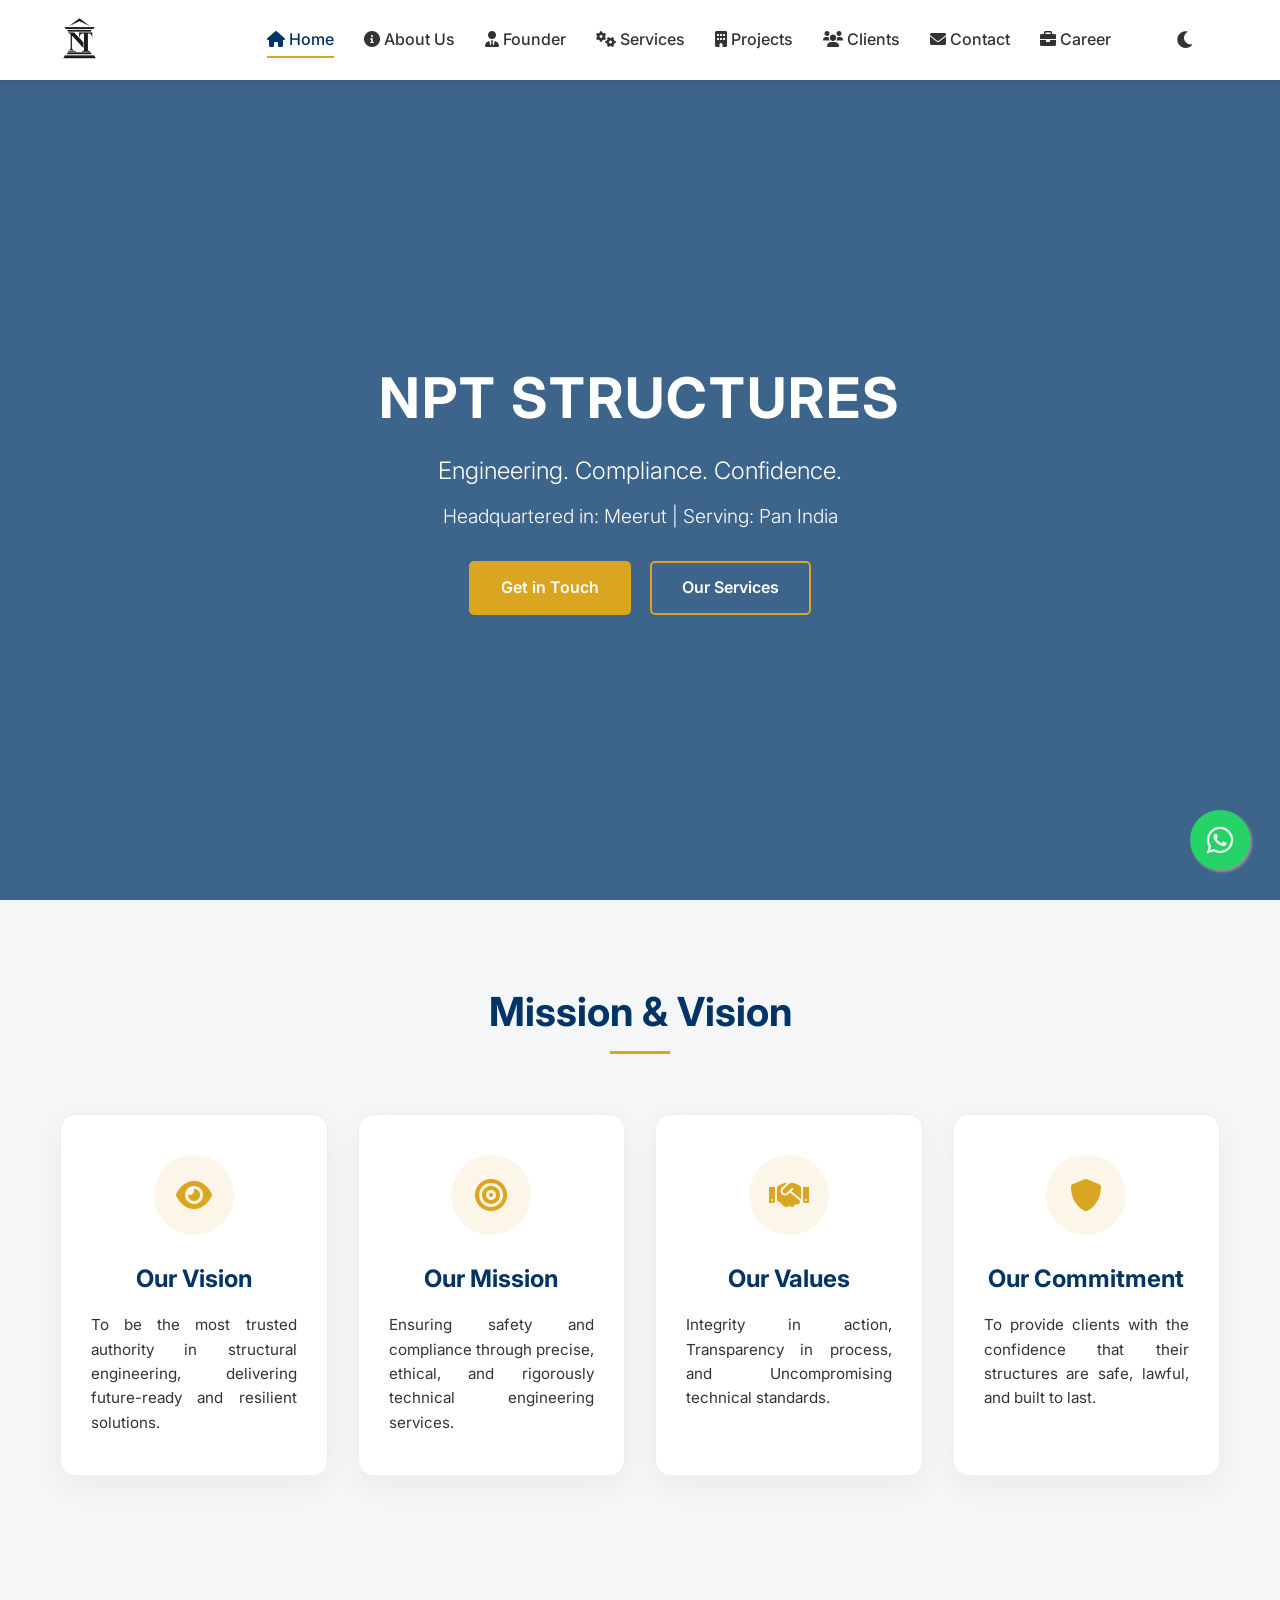
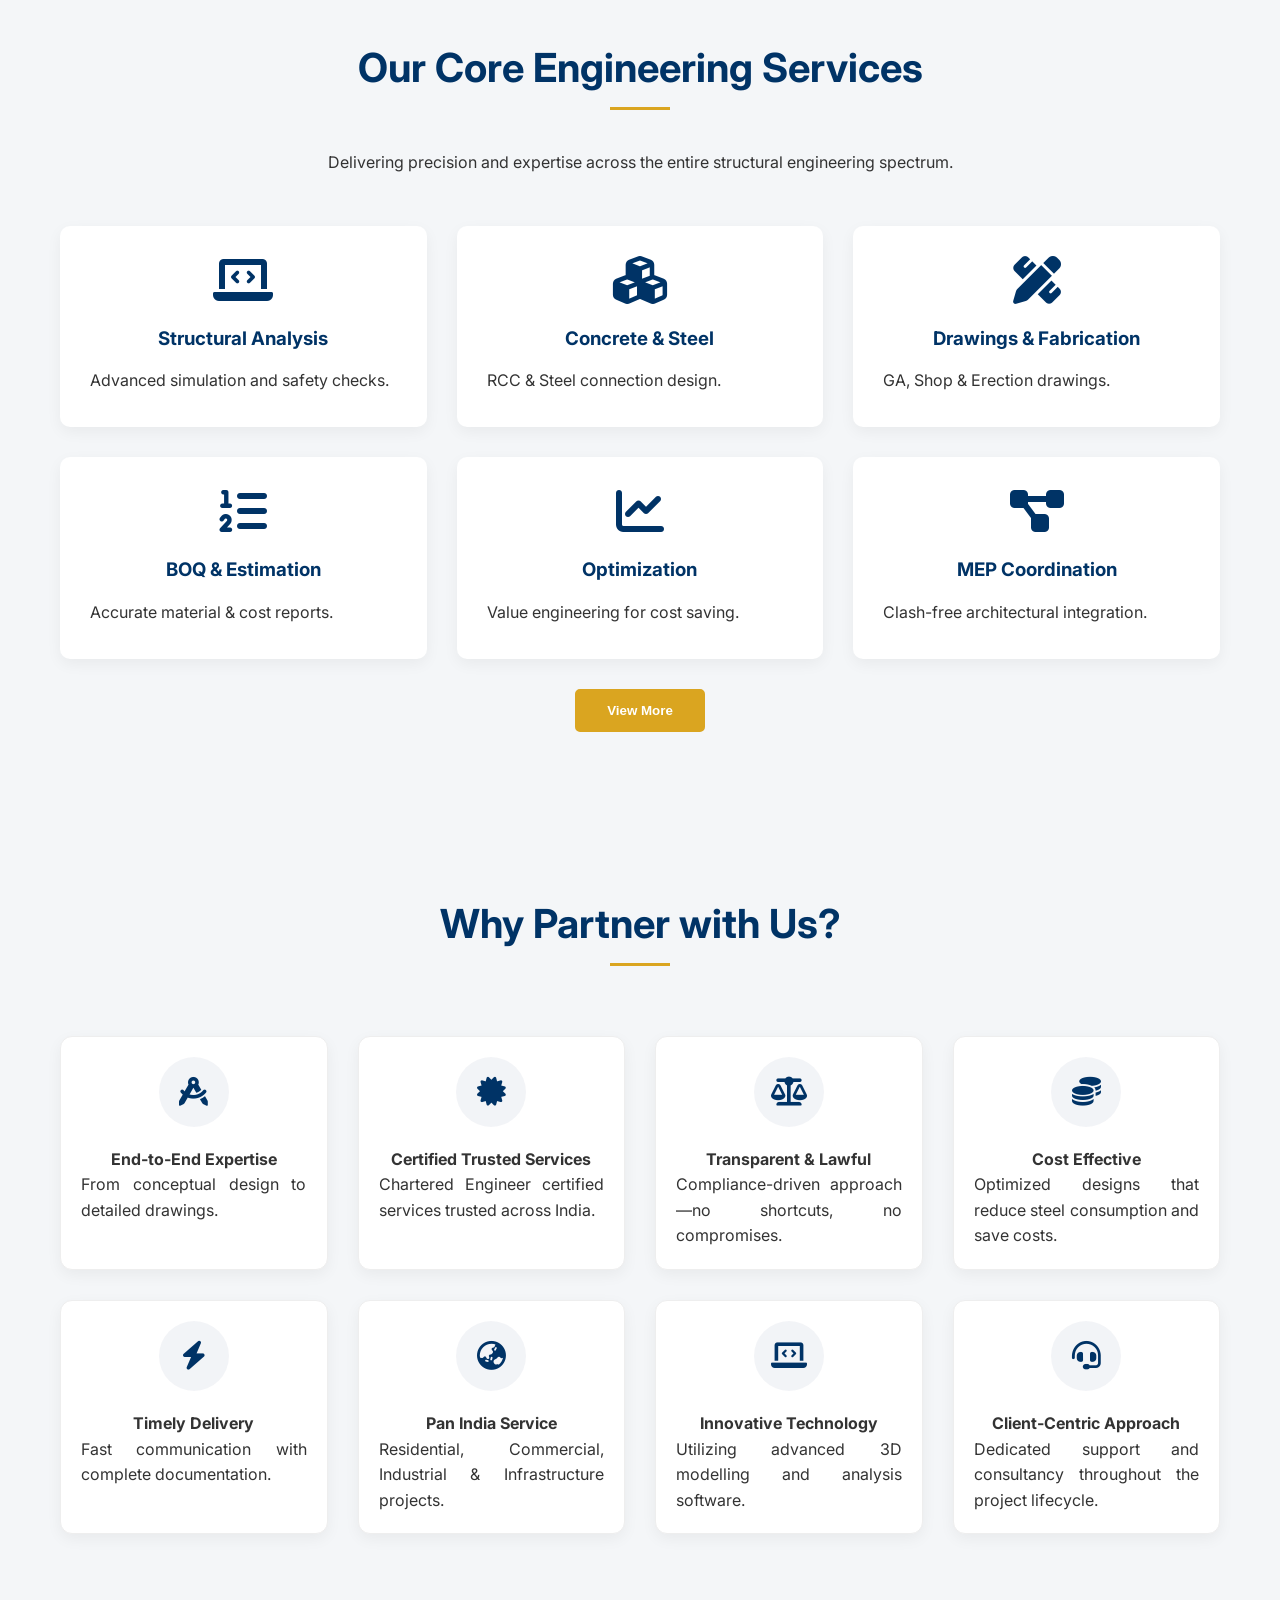
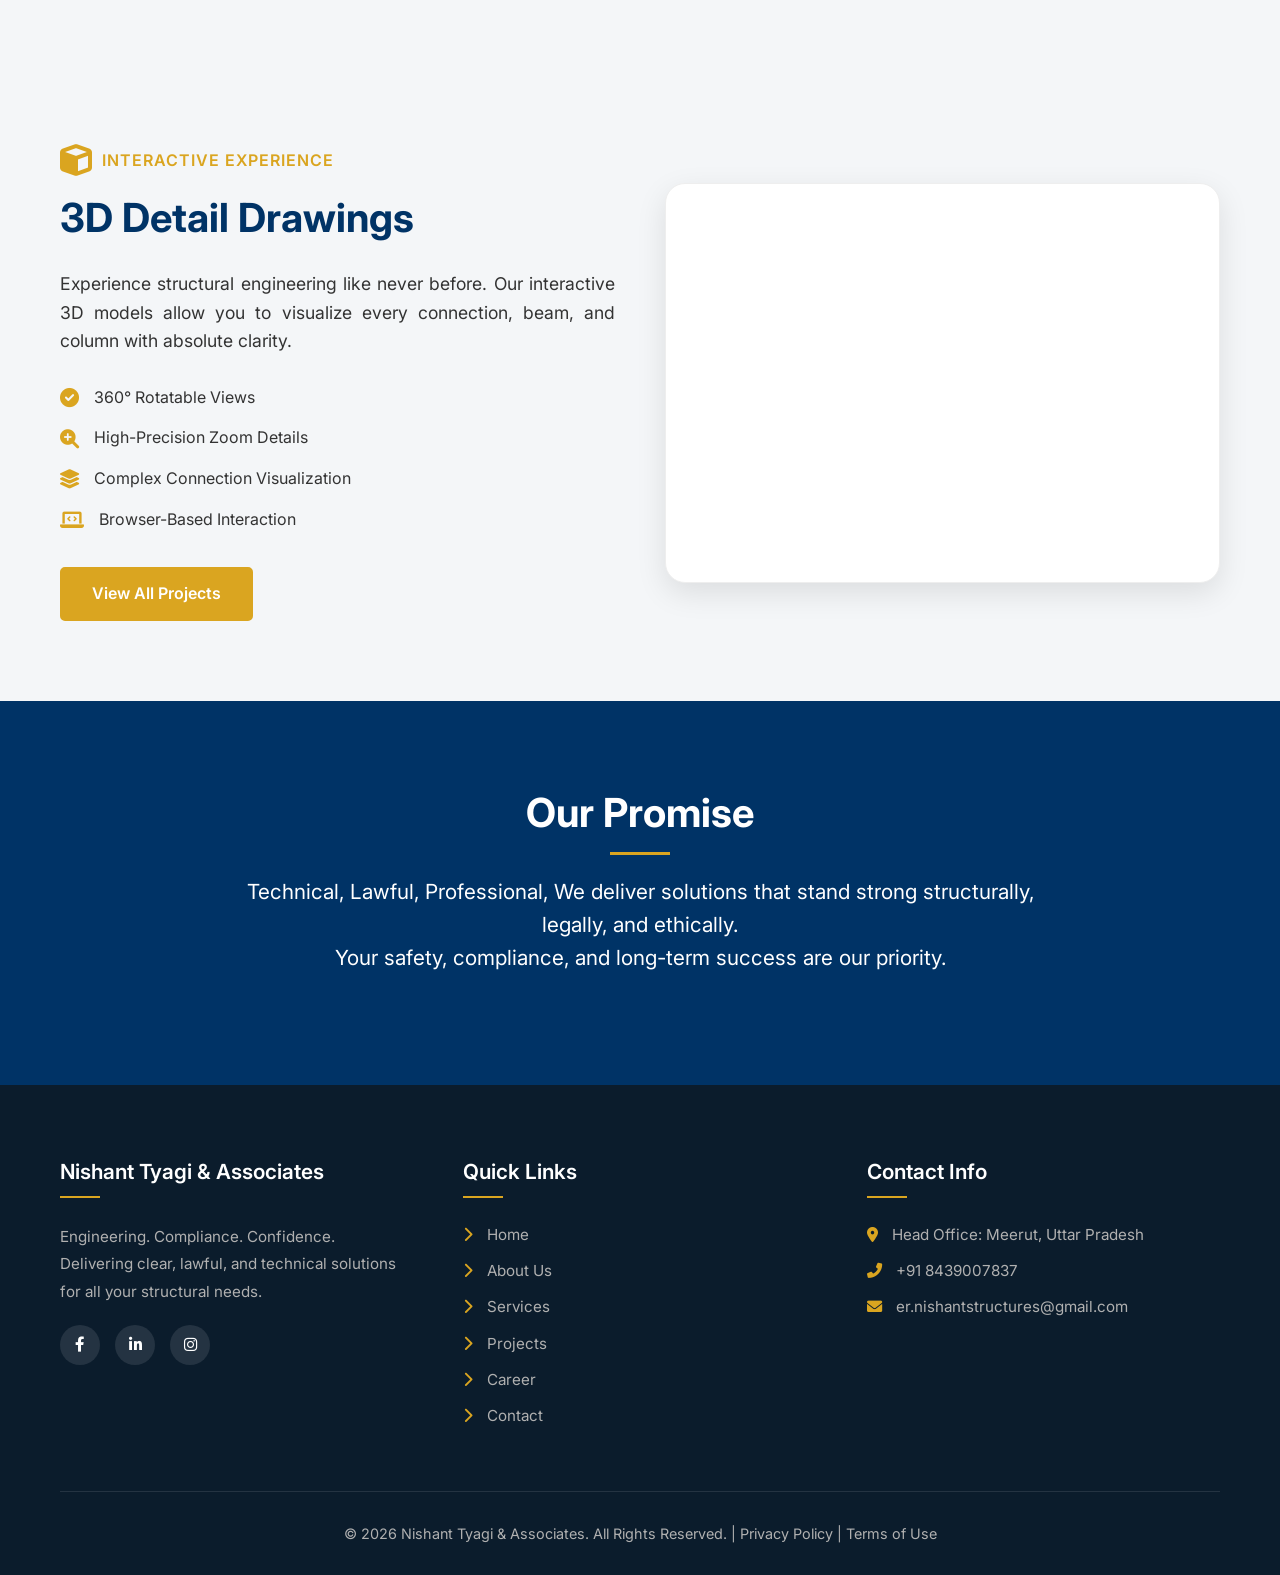
==== commit 62f740af: "updated website content" ====
--- a/index.html
+++ b/index.html
@@ -25,7 +25,7 @@
     <meta name="keywords" content="Structural Engineer Meerut, Structural Audit India, FEA Analysis, Building Design, Structural Consultant India">
 
     <!-- Canonical -->
-    <link rel="canonical" href="https://nishanttyagiandassociates.com/">
+    <link rel="canonical" href="https://nptstructures.com/">
 
     <!-- Robots -->
     <meta name="robots" content="index, follow, max-image-preview:large">
@@ -39,15 +39,15 @@
     <!-- Open Graph -->
     <meta property="og:title" content="Best Structural Engineers in Meerut | Nishant Tyagi & Associates">
     <meta property="og:description" content="Structural audits, FEA, compliance & design experts across India. Trusted engineering solutions.">
-    <meta property="og:image" content="https://nishanttyagiandassociates.com/assets/images/logo.png">
-    <meta property="og:url" content="https://nishanttyagiandassociates.com/">
+    <meta property="og:image" content="https://nptstructures.com/assets/images/logo.png">
+    <meta property="og:url" content="https://nptstructures.com/">
     <meta property="og:type" content="website">
 
     <!-- Twitter SEO -->
     <meta name="twitter:card" content="summary_large_image">
     <meta name="twitter:title" content="Top Structural Engineers in Meerut">
     <meta name="twitter:description" content="Audit, FEA, compliance & design services across India. Call +91 8439007837.">
-    <meta name="twitter:image" content="https://nishanttyagiandassociates.com/assets/images/logo.png">
+    <meta name="twitter:image" content="https://nptstructures.com/assets/images/logo.png">
 
     <!-- Schema (Upgraded ProfessionalService + LocalBusiness) -->
     <script type="application/ld+json">
@@ -55,9 +55,9 @@
       "@context": "https://schema.org",
       "@type": "ProfessionalService",
       "name": "Nishant Tyagi & Associates",
-      "url": "https://nishanttyagiandassociates.com/",
-      "logo": "https://nishanttyagiandassociates.com/assets/images/logo.png",
-      "image": "https://nishanttyagiandassociates.com/assets/images/logo.png",
+      "url": "https://nptstructures.com/",
+      "logo": "https://nptstructures.com/assets/images/logo.png",
+      "image": "https://nptstructures.com/assets/images/logo.png",
       "description": "CEng Structural Engineers in Meerut providing structural audit, FEA analysis, design and compliance services across India.",
       "telephone": "+91 8439007837",
       "priceRange": "$$",
@@ -135,7 +135,7 @@
         </video>
         <div class="hero-overlay"></div>
         <div class="container hero-content">
-            <h1 class="reveal">Nishant Tyagi & Associates</h1>
+            <h1 class="reveal">NPT Structures</h1>
             <p class="reveal reveal-delay-2">Engineering. Compliance. Confidence.</p>
             <p style="font-size: 1.2rem; margin-top: -20px;">Headquartered in: Meerut | Serving: Pan India</p>
             <div style="margin-top: 30px;">
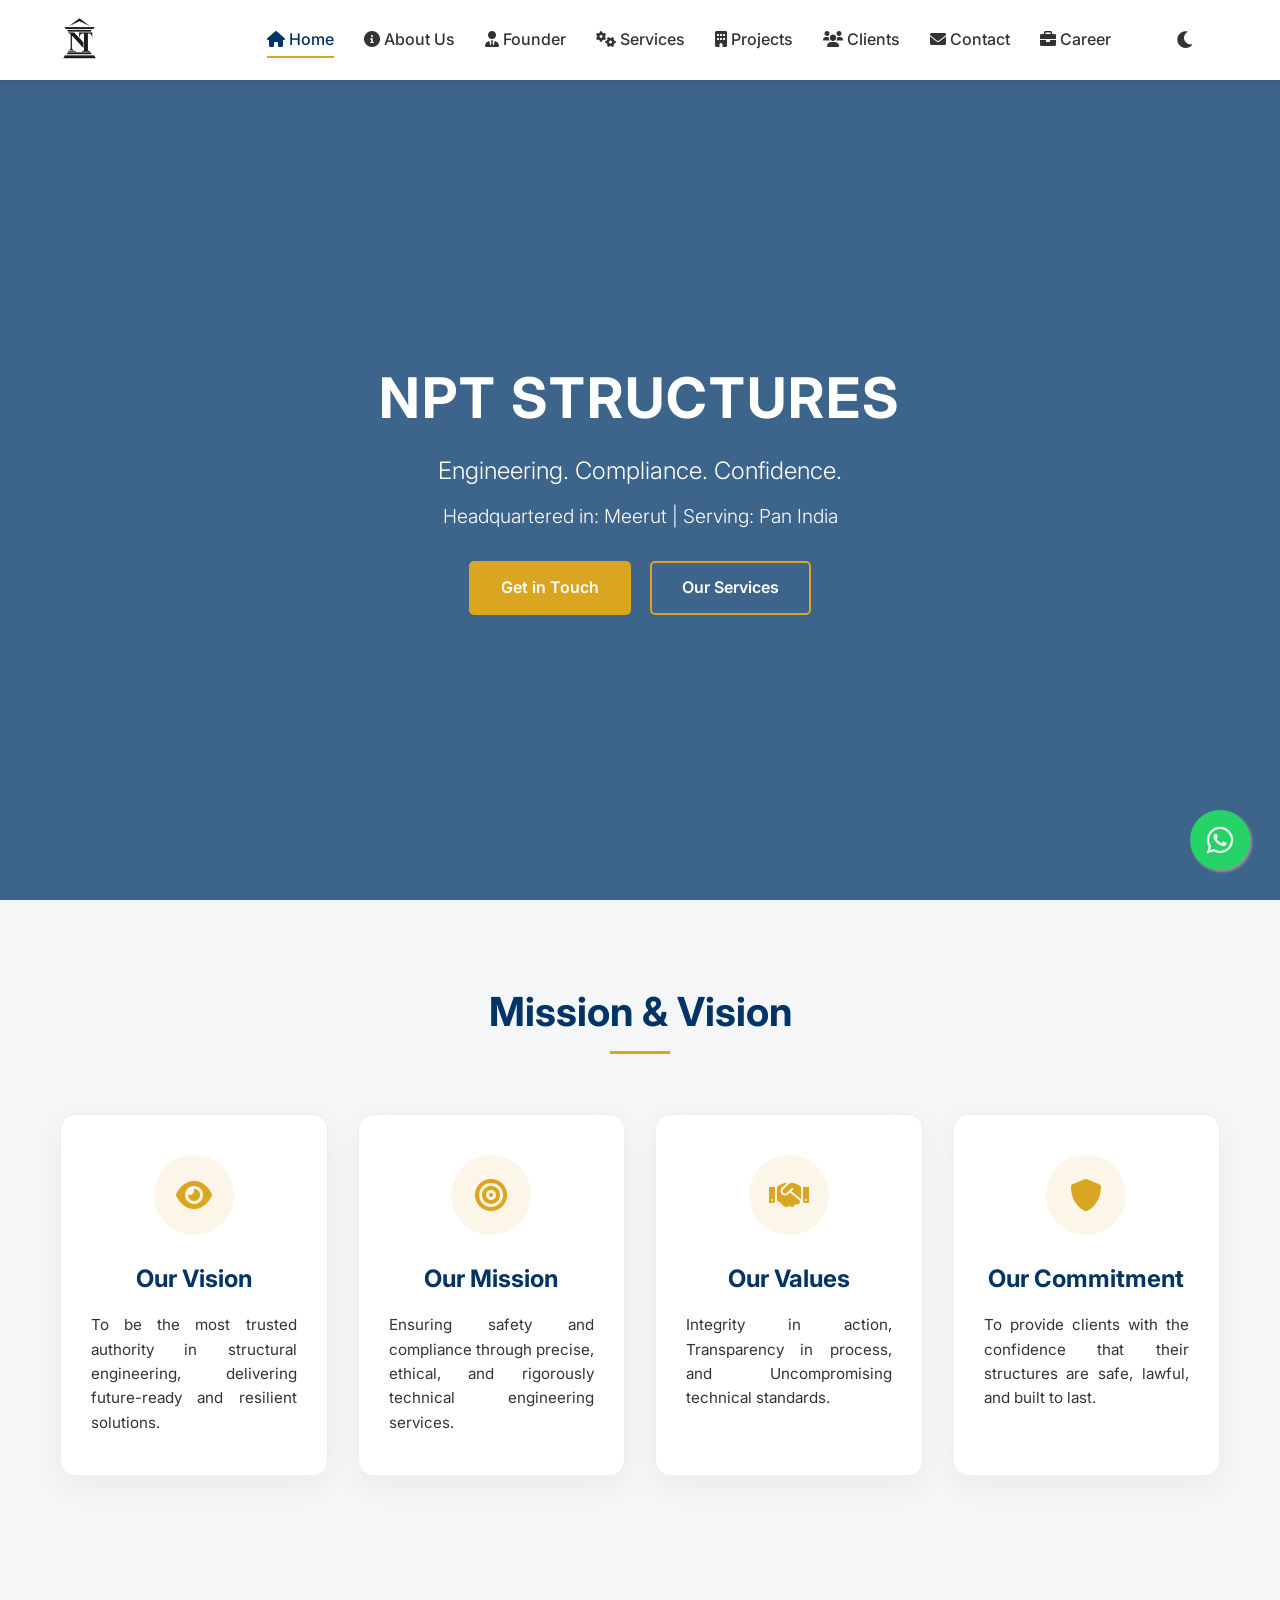
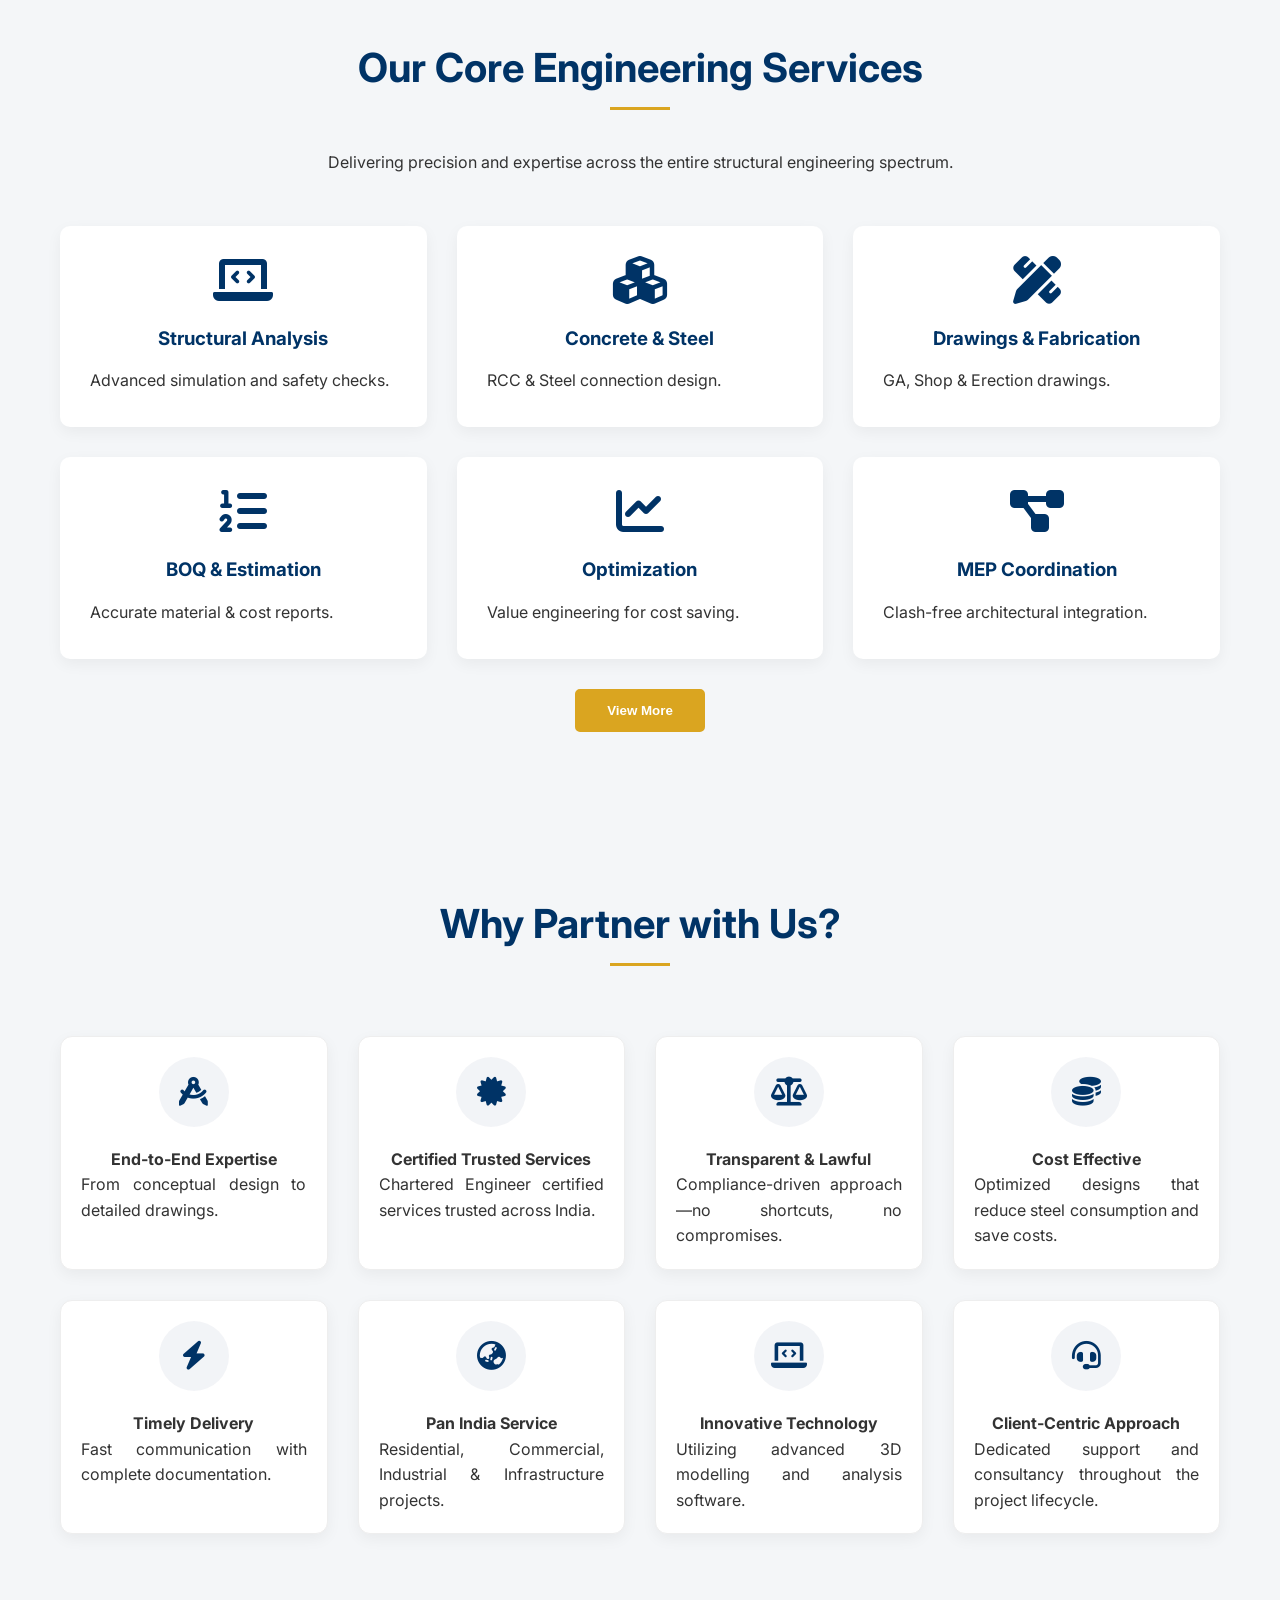
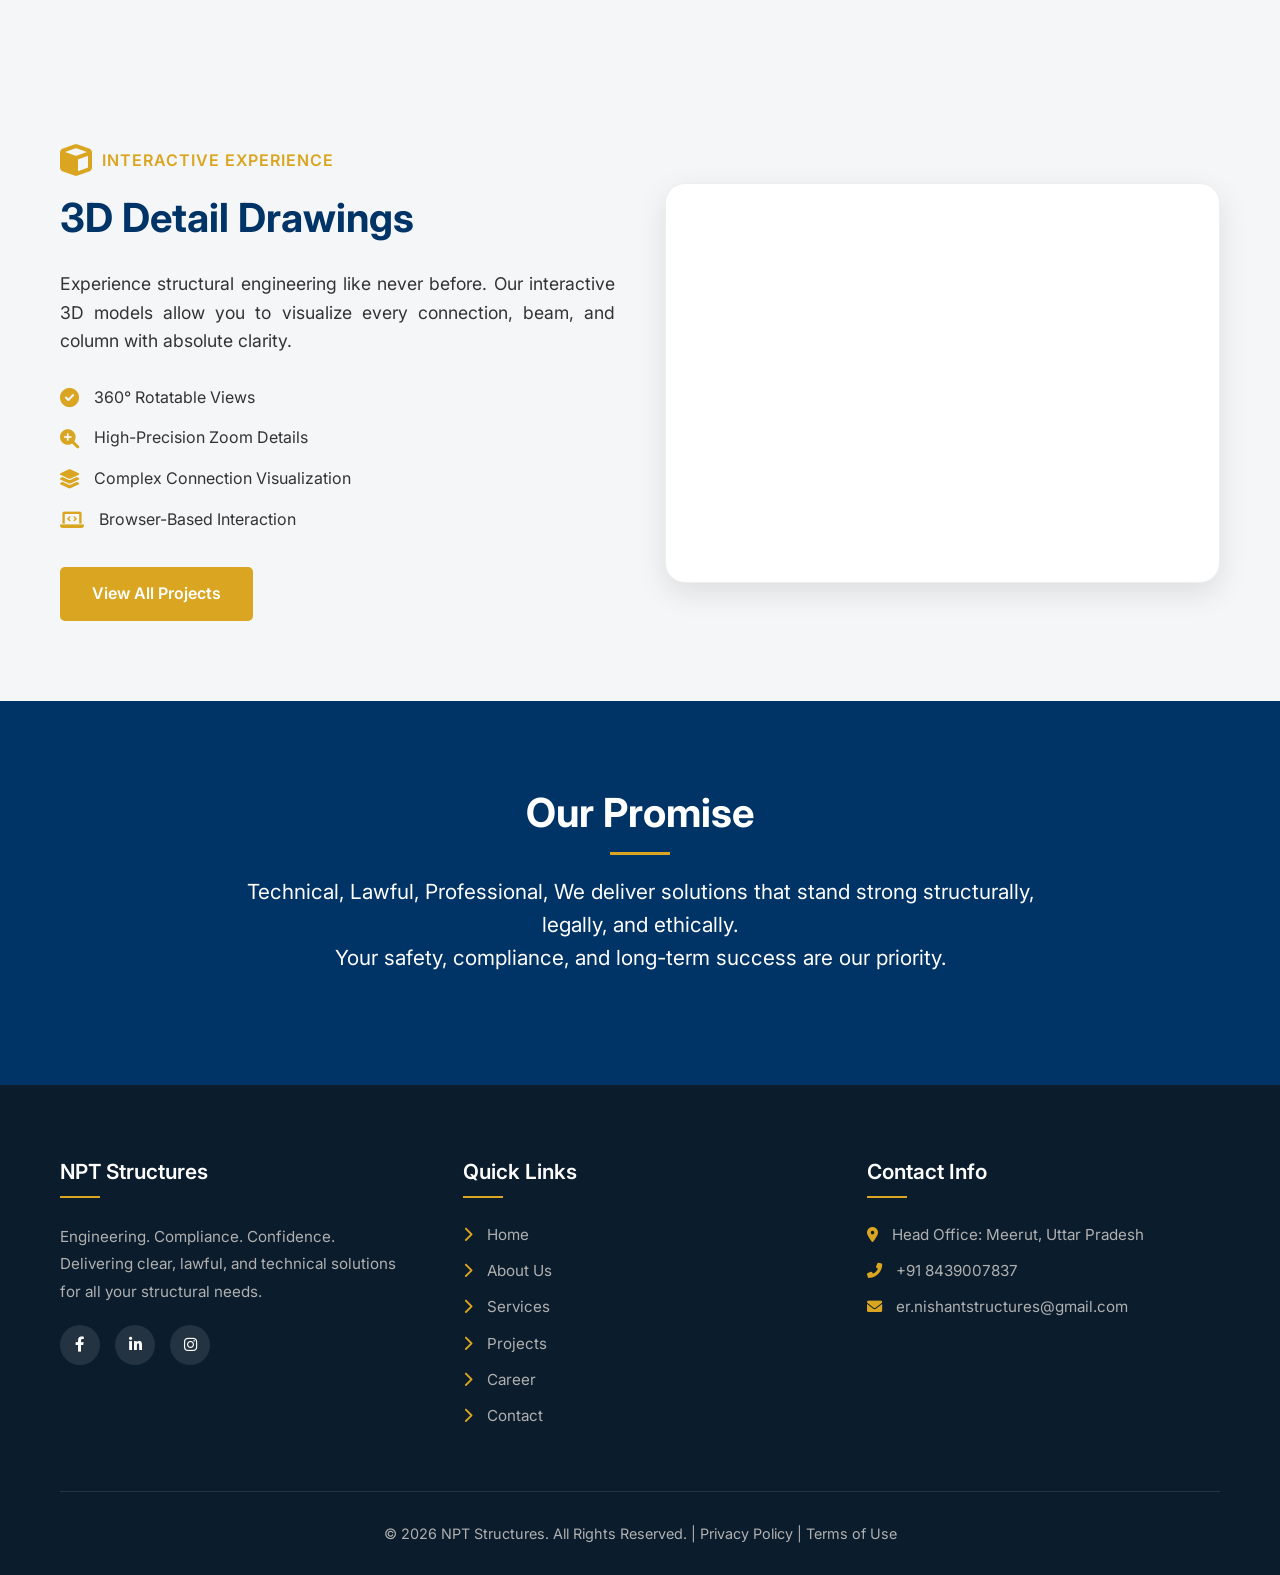
==== commit f02278cc: "updated nishant name" ====
--- a/index.html
+++ b/index.html
@@ -19,7 +19,7 @@
     <title>Best Structural Engineers | CEng Design, Audit & FEA Experts India</title>
 
     <!-- Optimized Meta Description (CTR Focused) -->
-    <meta name="description" content="CEng Structural Engineers in Meerut & Pan India. Structural audits, FEA, design & compliance by Nishant Tyagi & Associates. Call +91 8439007837.">
+    <meta name="description" content="CEng Structural Engineers in Meerut & Pan India. Structural audits, FEA, design & compliance by NPT Structures. Call +91 8439007837.">
 
     <!-- Optional Keywords -->
     <meta name="keywords" content="Structural Engineer Meerut, Structural Audit India, FEA Analysis, Building Design, Structural Consultant India">
@@ -31,13 +31,13 @@
     <meta name="robots" content="index, follow, max-image-preview:large">
 
     <!-- Author -->
-    <meta name="author" content="Nishant Tyagi & Associates">
+    <meta name="author" content="NPT Structures">
 
     <!-- Theme Color (Mobile SEO boost) -->
     <meta name="theme-color" content="#0d1b2a">
 
     <!-- Open Graph -->
-    <meta property="og:title" content="Best Structural Engineers in Meerut | Nishant Tyagi & Associates">
+    <meta property="og:title" content="Best Structural Engineers in Meerut | NPT Structures">
     <meta property="og:description" content="Structural audits, FEA, compliance & design experts across India. Trusted engineering solutions.">
     <meta property="og:image" content="https://nptstructures.com/assets/images/logo.png">
     <meta property="og:url" content="https://nptstructures.com/">
@@ -54,7 +54,7 @@
     {
       "@context": "https://schema.org",
       "@type": "ProfessionalService",
-      "name": "Nishant Tyagi & Associates",
+      "name": "NPT Structures",
       "url": "https://nptstructures.com/",
       "logo": "https://nptstructures.com/assets/images/logo.png",
       "image": "https://nptstructures.com/assets/images/logo.png",
@@ -109,7 +109,7 @@
     <header>
         <div class="container nav-container">
             <a href="index.html" class="logo">
-                <img src="assets/images/logo.png" alt="Nishant Tyagi & Associates">
+                <img src="assets/images/logo.png" alt="NPT Structures">
             </a>
             <div class="mobile-menu-btn"><i class="fas fa-bars"></i></div>
             <nav class="nav-links">
@@ -374,7 +374,7 @@
         <div class="container">
             <div class="footer-content">
                 <div class="footer-section">
-                    <h4>Nishant Tyagi & Associates</h4>
+                    <h4>NPT Structures</h4>
                     <p>Engineering. Compliance. Confidence.<br>Delivering clear, lawful, and technical solutions for all
                         your structural needs.</p>
                     <div class="social-links">
@@ -409,7 +409,7 @@
                 </div>
             </div>
             <div class="copyright">
-                <p>&copy; <span id="current-year">2024</span> Nishant Tyagi & Associates. All Rights Reserved. | <a
+                <p>&copy; <span id="current-year">2024</span> NPT Structures. All Rights Reserved. | <a
                         href="privacy-policy.html" style="color: inherit; text-decoration: none;">Privacy Policy</a> |
                     <a href="terms.html" style="color: inherit; text-decoration: none;">Terms of Use</a>
                 </p>
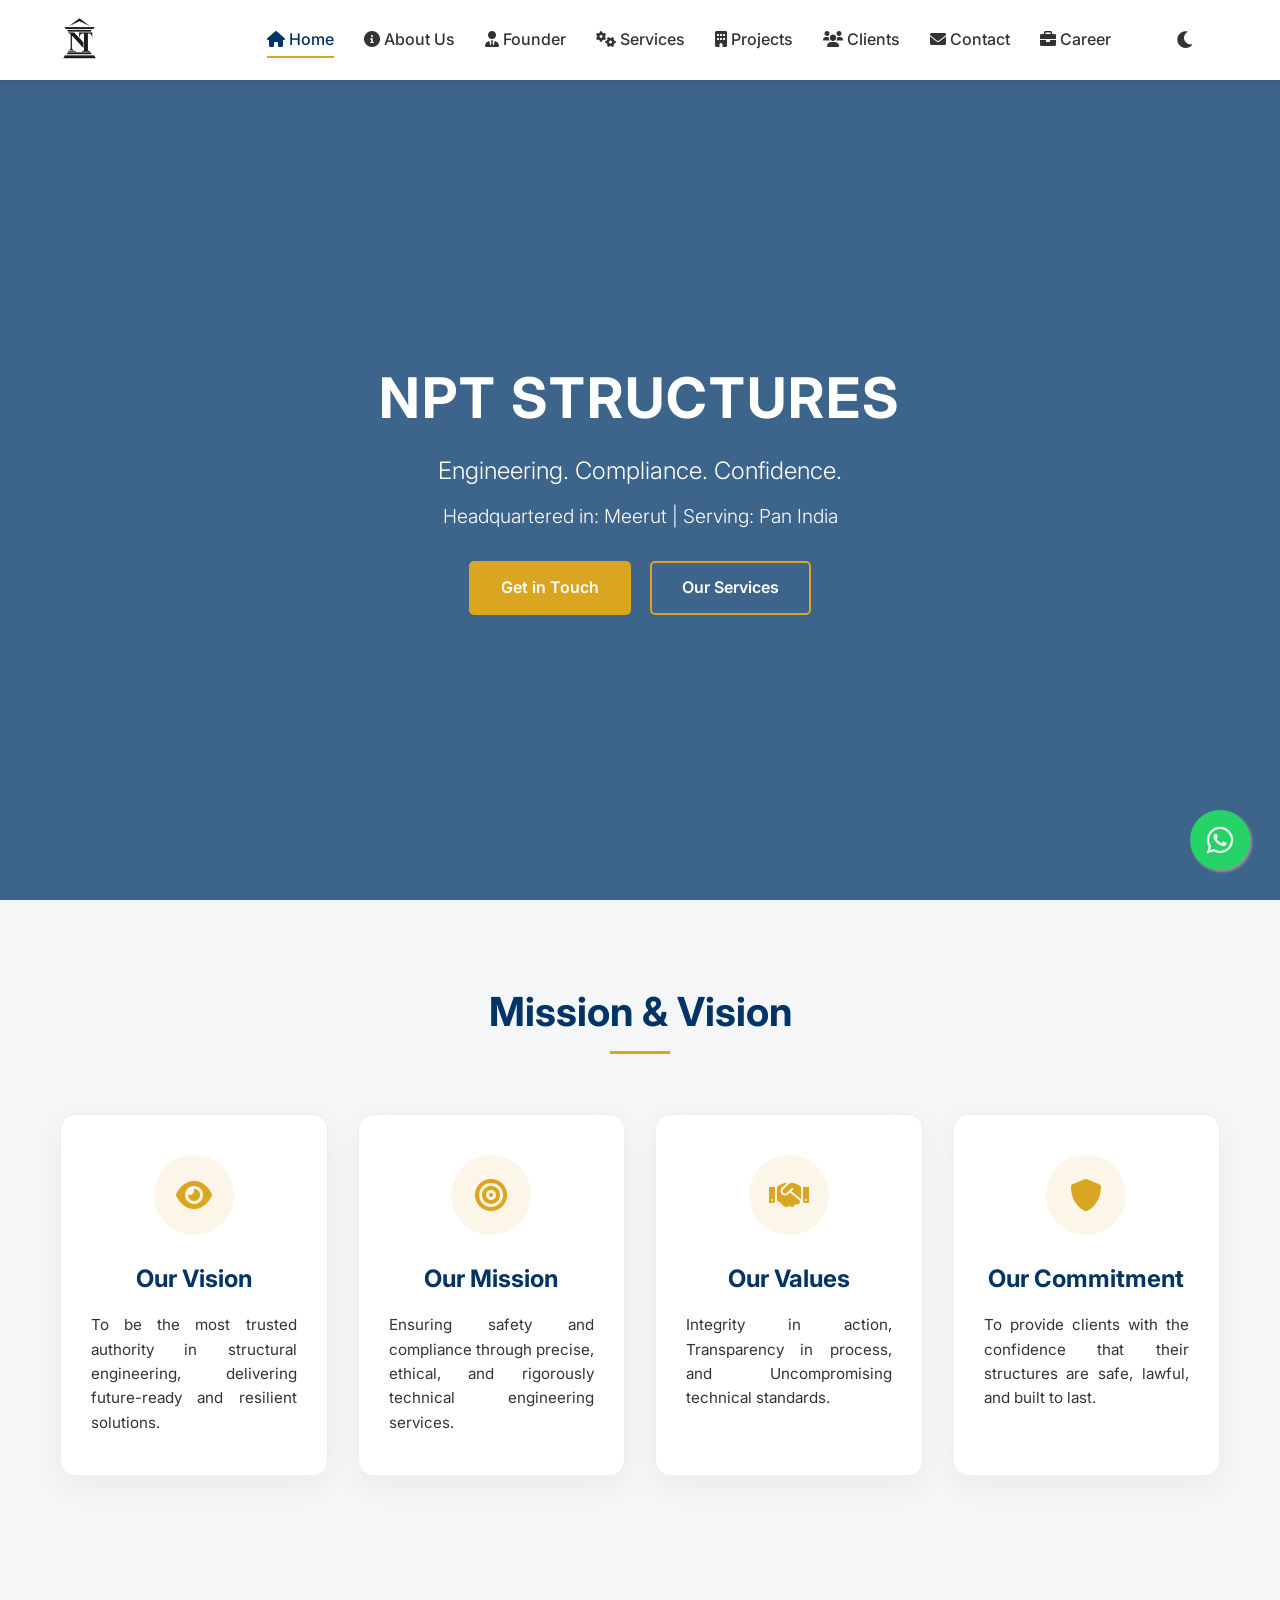
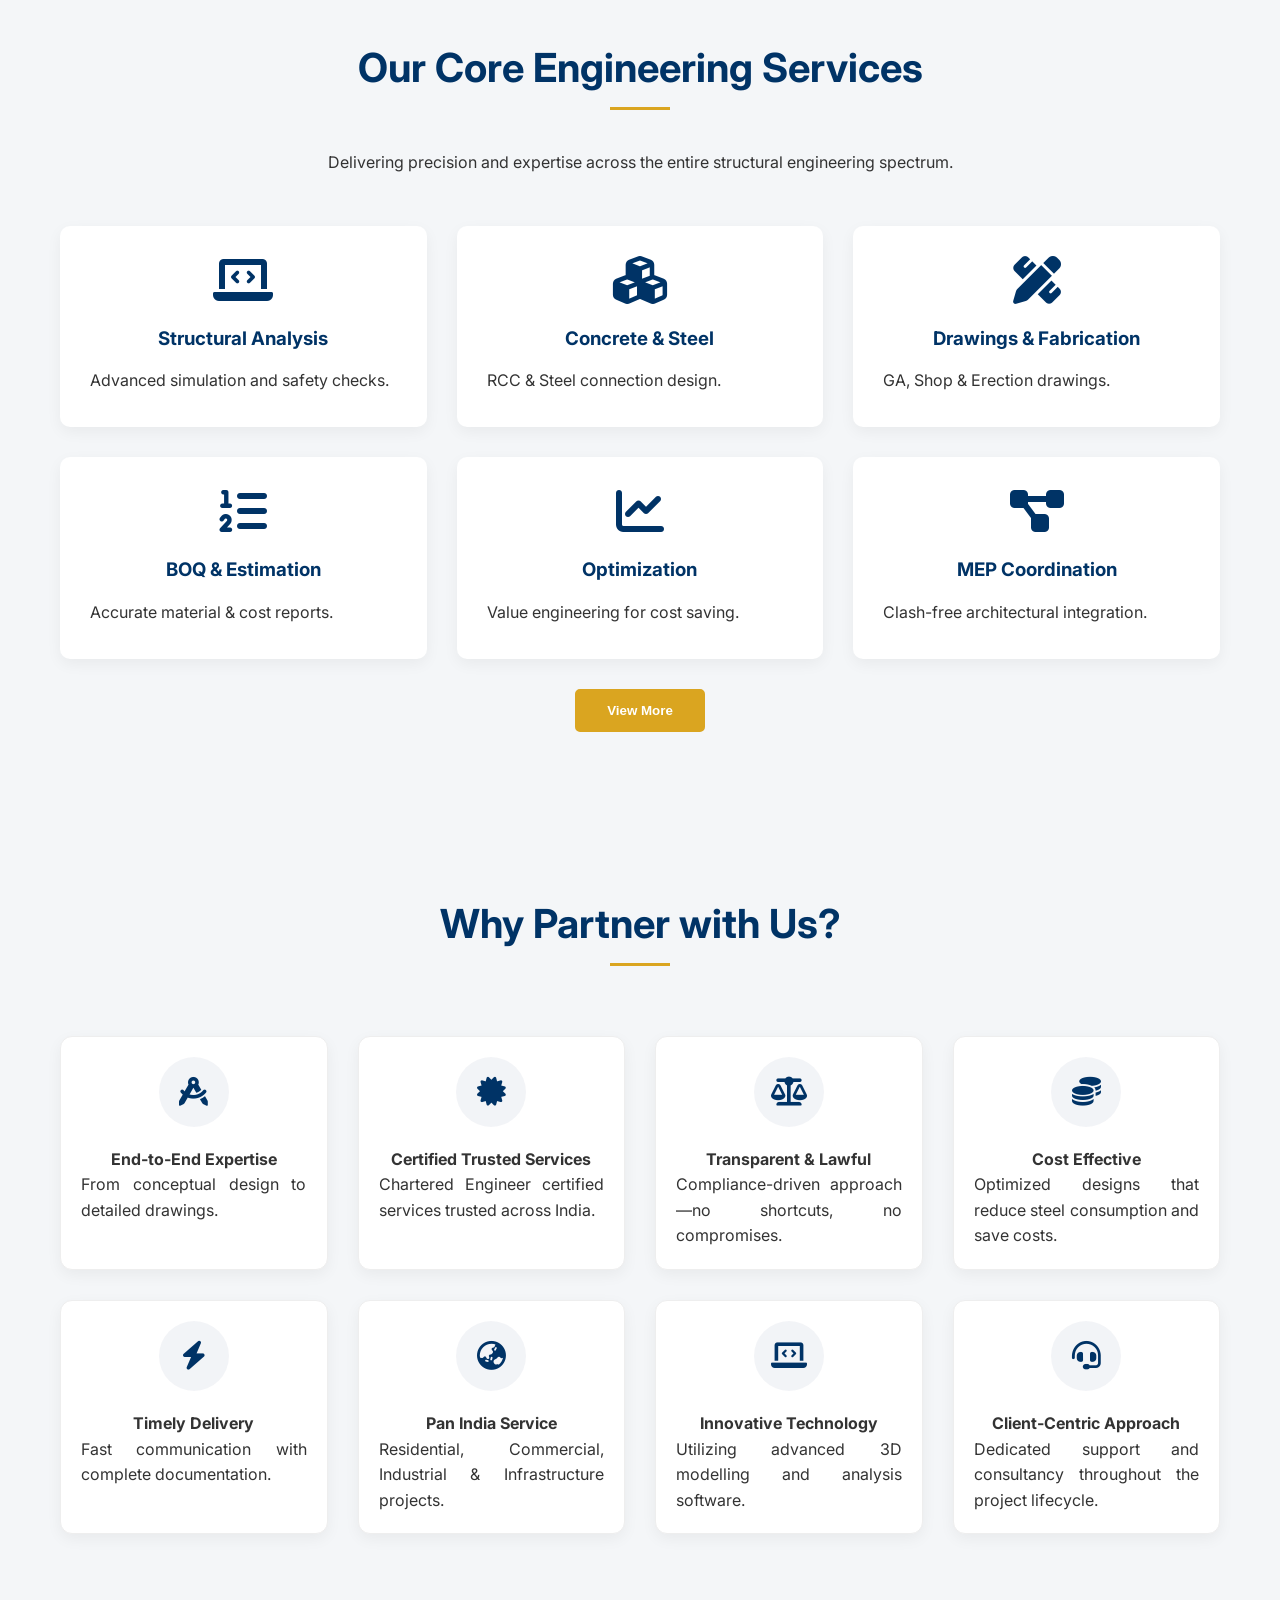
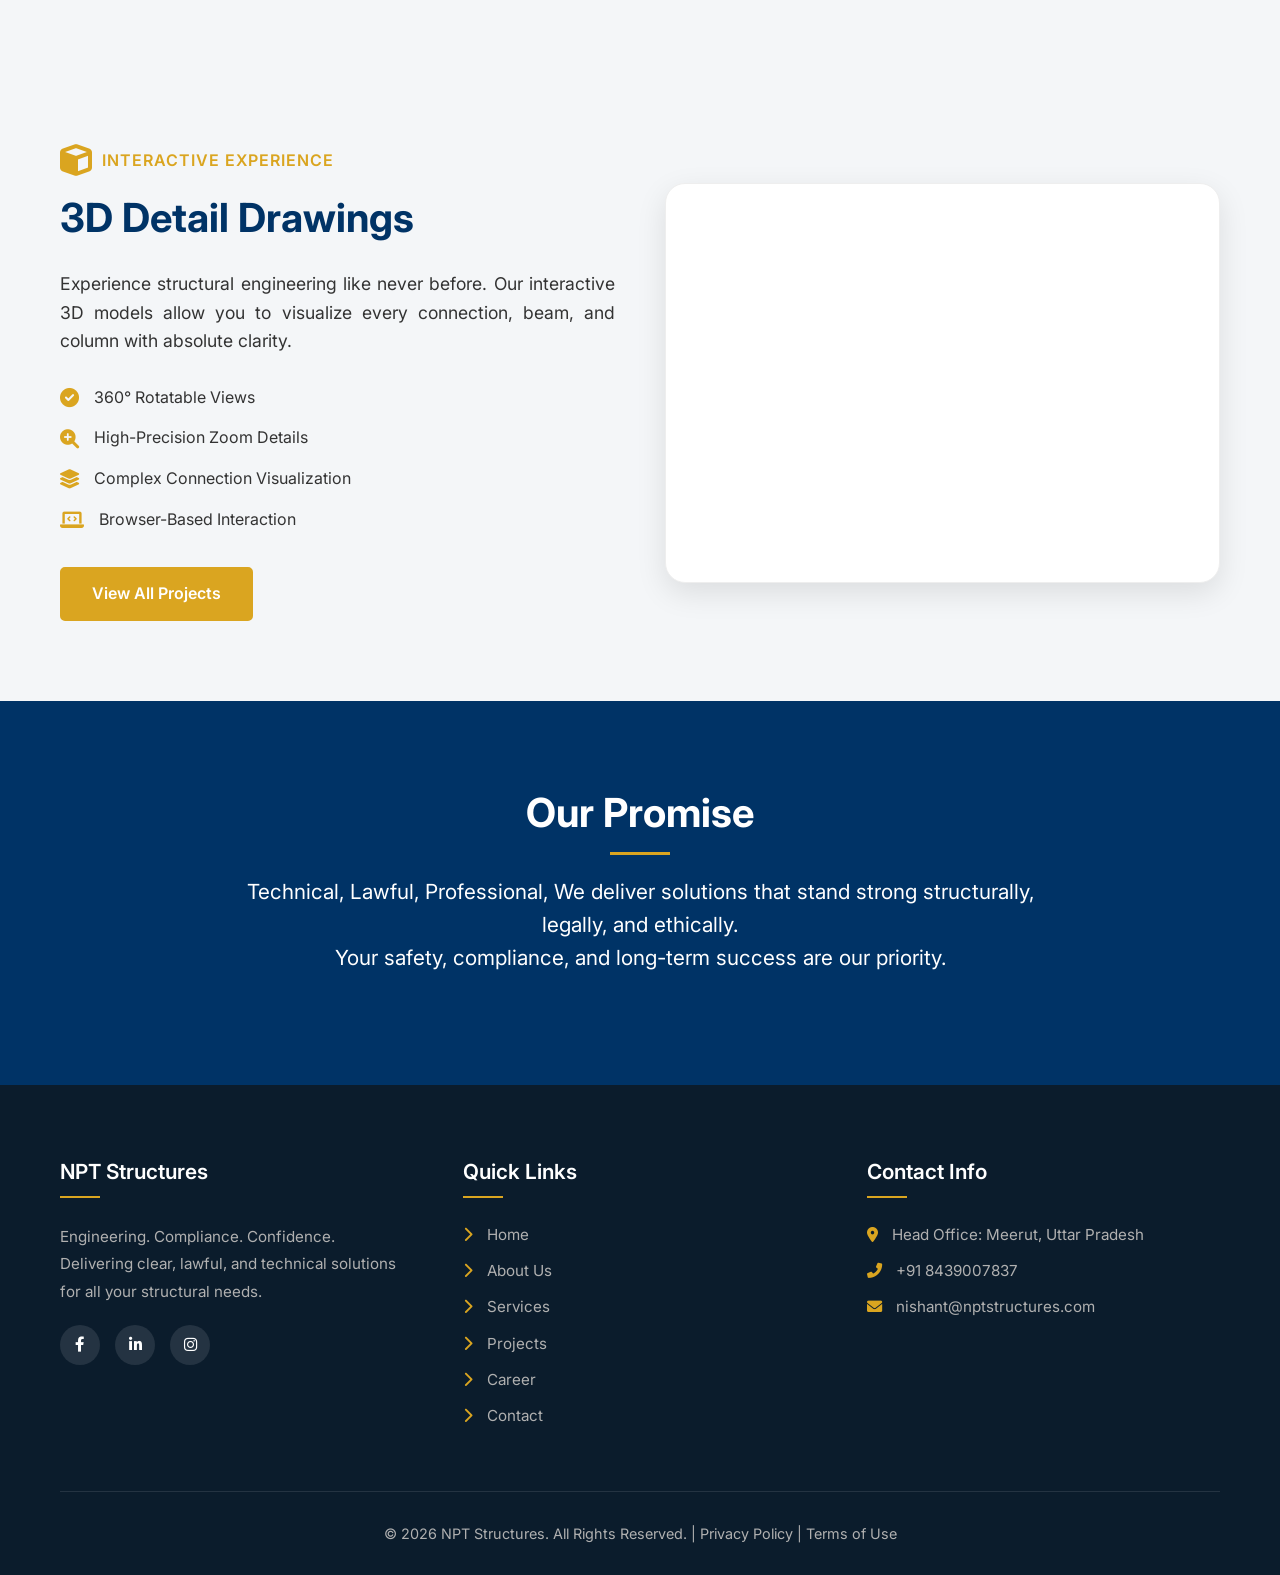
==== commit 34645bb2: "email updated" ====
--- a/index.html
+++ b/index.html
@@ -403,8 +403,8 @@
                         <li><i class="fas fa-map-marker-alt"></i> Head Office: Meerut, Uttar Pradesh</li>
                         <li><i class="fas fa-phone-alt"></i> <a href="tel:+918439007837" style="color: #b0b0b0;">+91
                                 8439007837</a></li>
-                        <li><i class="fas fa-envelope"></i> <a href="mailto:er.nishantstructures@gmail.com"
-                                style="color: #b0b0b0;">er.nishantstructures@gmail.com</a></li>
+                        <li><i class="fas fa-envelope"></i> <a href="mailto:nishant@nptstructures.com"
+                                style="color: #b0b0b0;">nishant@nptstructures.com</a></li>
                     </ul>
                 </div>
             </div>
